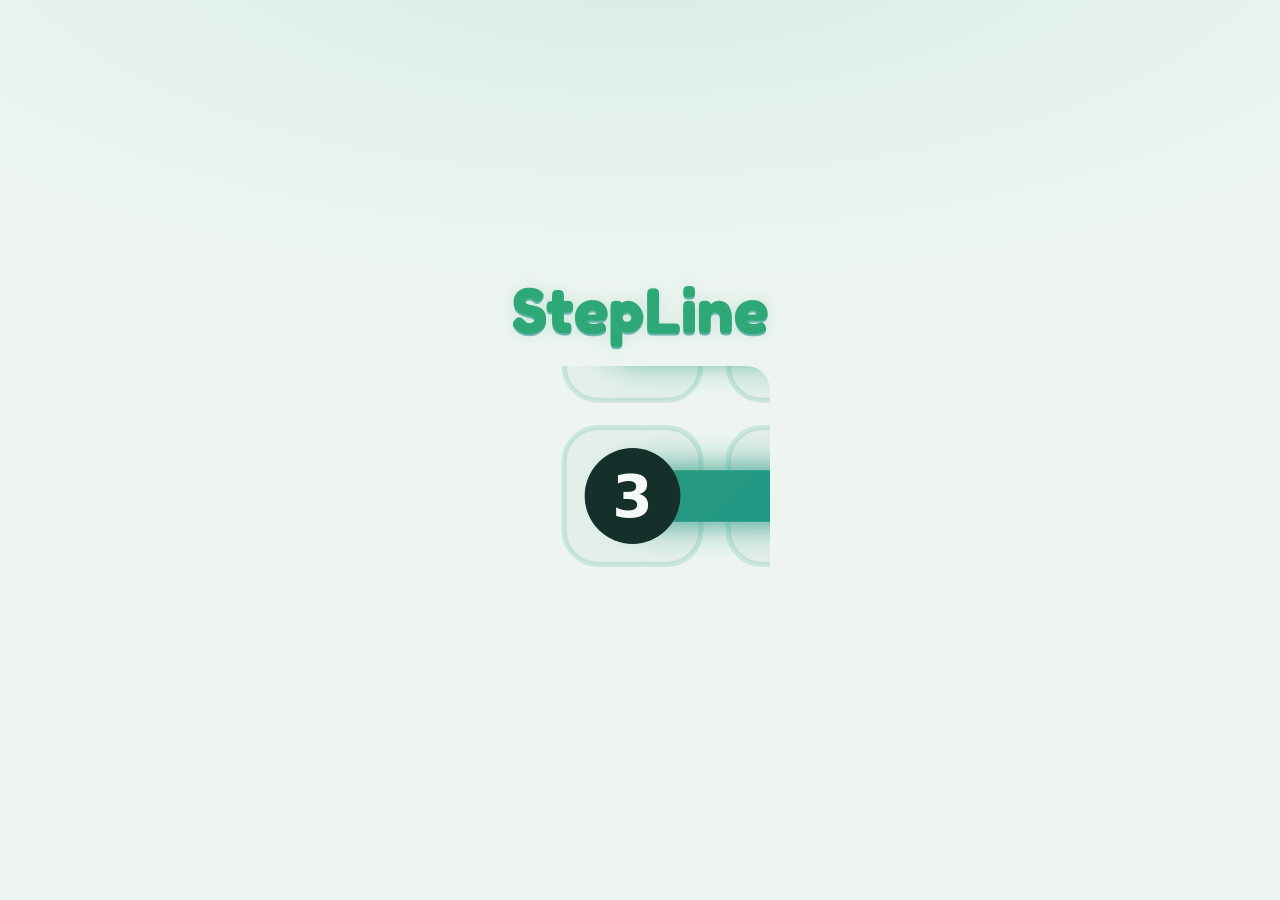
==== index.html @ c60d3bb4 "Deploy 2026-11-06T18:49:26.523Z" ====
<!doctype html>
<html lang="uz">
  <head>
    <meta http-equiv="Content-Security-Policy" content="default-src &#39;self&#39;; script-src &#39;self&#39;; style-src &#39;self&#39; &#39;unsafe-inline&#39;; img-src &#39;self&#39; data: blob:; font-src &#39;self&#39; data:; media-src &#39;self&#39; blob:; connect-src &#39;self&#39; https://stepline1.github.io https://fpgnvuamawxkuqiioeyn.supabase.co wss://fpgnvuamawxkuqiioeyn.supabase.co; worker-src &#39;self&#39; blob:; manifest-src &#39;self&#39;; object-src &#39;none&#39;; base-uri &#39;self&#39;; form-action &#39;self&#39;">
    <meta name="referrer" content="no-referrer">

    <meta charset="UTF-8" />
    <meta name="viewport" content="width=device-width, initial-scale=1, viewport-fit=cover" />
    <meta name="theme-color" content="#0e1b22" />
    <meta name="description" content="StepLine — raqamlarni tartib bilan bitta yo'l bilan bog'lang. Kunlik jumboq." />
    <link rel="icon" href="icon.svg" type="image/svg+xml" />
    <link rel="apple-touch-icon" href="apple-touch-icon.png" />
    <!-- iPhone/iPad: "Bosh ekranga qo'shish"dan ochilganda brauzer panelisiz, to'liq ekran. -->
    <meta name="apple-mobile-web-app-capable" content="yes" />
    <meta name="mobile-web-app-capable" content="yes" />
    <meta name="apple-mobile-web-app-status-bar-style" content="black-translucent" />
    <meta name="apple-mobile-web-app-title" content="StepLine" />
    <title>StepLine</title>
    <script type="module" crossorigin src="./assets/index-Bz2gmNdZ.js"></script>
    <link rel="stylesheet" crossorigin href="./assets/index-DAAdATOW.css">
  <link rel="manifest" href="./manifest.webmanifest"></head>
  <body>
    <div id="app"></div>
  </body>
</html>
---- assets/index-DAAdATOW.css ----
@font-face{font-family:Fredoka;font-style:normal;font-display:swap;font-weight:700;src:url(./fredoka-latin-700-normal-BOIZVyIN.woff2)format("woff2"),url(./fredoka-latin-700-normal-C8FeHd3X.woff)format("woff")}:root{--bg:#0e1b22;--bg-glow:#123a35;--surface:#13262e;--surface-2:#1a333c;--cell:#172f38;--cell-covered:#1e4744;--line:#bef0dc17;--text:#e2eee9;--muted:#8ea8a2;--path-a:#5ccf9c;--path-b:#3fb0aa;--accent-3:#e9c46a;--clue-bg:#e2eee9;--clue-text:#0e1b22;--on-accent:#0b1d19;--glow:#5ccf9c38;--danger:#ef8f8f;--radius:22px;--shadow:0 10px 30px #0000004d;--lightningcss-light: ;--lightningcss-dark:initial;color-scheme:dark}@media (prefers-color-scheme:light){:root:not([data-theme=dark]){--bg:#eef5f1;--bg-glow:#d5ece2;--surface:#fbfdfc;--surface-2:#e5f0eb;--cell:#e4efea;--cell-covered:#c8e6d8;--line:#0e322817;--text:#15302a;--muted:#5a746d;--path-a:#2ea877;--path-b:#1f8f8a;--accent-3:#c99a1e;--clue-bg:#15302a;--clue-text:#f4faf7;--on-accent:#f4faf7;--glow:#2ea8772e;--shadow:0 10px 30px #1446371a;--lightningcss-light:initial;--lightningcss-dark: ;color-scheme:light}}:root[data-theme=light]{--bg:#eef5f1;--bg-glow:#d5ece2;--surface:#fbfdfc;--surface-2:#e5f0eb;--cell:#e4efea;--cell-covered:#c8e6d8;--line:#0e322817;--text:#15302a;--muted:#5a746d;--path-a:#2ea877;--path-b:#1f8f8a;--accent-3:#c99a1e;--clue-bg:#15302a;--clue-text:#f4faf7;--on-accent:#f4faf7;--glow:#2ea8772e;--shadow:0 10px 30px #1446371a;--lightningcss-light:initial;--lightningcss-dark: ;color-scheme:light}*{box-sizing:border-box}html,body{min-height:100%;margin:0}body{background:radial-gradient(120% 70% at 50% -10%, var(--bg-glow), var(--bg) 60%) fixed, var(--bg);color:var(--text);-webkit-font-smoothing:antialiased;-webkit-tap-highlight-color:transparent;font-family:Inter,system-ui,-apple-system,Segoe UI,Roboto,sans-serif}button{font:inherit;color:inherit}h1,h2{letter-spacing:-.02em;margin:0}.muted{color:var(--muted)}.mono{font-variant-numeric:tabular-nums}.icon{width:1.15em;height:1.15em;display:inline-flex}.icon svg{width:100%;height:100%}.screen{max-width:460px;padding:max(20px, env(safe-area-inset-top)) 16px max(24px, env(safe-area-inset-bottom));flex-direction:column;gap:16px;min-height:100dvh;margin:0 auto;display:flex}.stack{flex-direction:column;gap:16px;display:flex}.btn{cursor:pointer;border:0;border-radius:16px;justify-content:center;align-items:center;gap:8px;min-height:52px;padding:0 22px;font-size:1rem;font-weight:700;transition:transform .12s,filter .2s,background .2s;display:inline-flex}.btn:active{transform:scale(.97)}.btn-primary{background:linear-gradient(135deg, var(--path-a), var(--path-b));color:var(--on-accent);box-shadow:0 8px 24px color-mix(in srgb, var(--path-b) 35%, transparent)}.btn-primary:hover{filter:brightness(1.06)}.btn-ghost{background:var(--surface-2)}.btn-ghost:hover{filter:brightness(1.15)}.icon-btn{background:var(--surface-2);cursor:pointer;border:0;border-radius:14px;place-items:center;width:44px;height:44px;font-size:1.1rem;display:grid}.btn:focus-visible,.icon-btn:focus-visible,summary:focus-visible{outline:3px solid var(--path-a);outline-offset:2px}.chip{background:var(--surface-2);color:var(--muted);border-radius:999px;margin:0;padding:6px 12px;font-size:.85rem;font-weight:600;display:inline-block}.card{background:var(--surface);border:1px solid var(--line);border-radius:var(--radius);box-shadow:var(--shadow);flex-direction:column;gap:12px;padding:20px;display:flex}.card h2{font-size:1.2rem}.card p{margin:0;line-height:1.45}.brand{text-align:center;padding:18px 0 6px}.brand .icon{width:64px;height:64px}.brand h1{margin-top:6px;font-size:2.6rem;font-weight:900}.brand p{margin:6px 0 0}.card-head{flex-wrap:wrap;justify-content:space-between;align-items:center;gap:8px;display:flex}.card-daily{background:linear-gradient(var(--surface), var(--surface)) padding-box, linear-gradient(135deg, var(--path-a), var(--path-b)) border-box;border:2px solid #0000}.daily-done{justify-content:space-between;align-items:baseline;gap:8px;display:flex}.big-time{font-variant-numeric:tabular-nums;font-size:1.6rem}.stats{grid-template-columns:1fr 1fr;gap:12px;display:grid}.stats>div{background:var(--surface);border:1px solid var(--line);border-radius:18px;flex-direction:column;gap:2px;padding:14px 16px;display:flex}.stats strong{font-variant-numeric:tabular-nums;font-size:1.35rem}.stats span{color:var(--muted);font-size:.85rem}.howto summary{cursor:pointer;font-weight:700;list-style:none}.howto summary:after{content:"+";float:right;color:var(--muted)}.howto[open] summary:after{content:"–"}.howto ol{color:var(--muted);gap:8px;margin:0;padding-left:20px;line-height:1.45;display:grid}.footnote{text-align:center;margin:4px 0 0;font-size:.85rem}.game{gap:14px}.game-bar{grid-template-columns:44px 1fr auto;align-items:center;gap:12px;display:grid}.game-bar .title{font-size:1.1rem;font-weight:800}.timer{font-variant-numeric:tabular-nums;background:var(--surface-2);border-radius:12px;padding:8px 14px;font-size:1.15rem;font-weight:800}.dots{grid-template-columns:repeat(10,1fr);gap:6px;display:grid}.dots[hidden]{display:none}.dots i{background:var(--surface-2);border-radius:99px;height:6px;transition:background .3s}.dots i.current{background:color-mix(in srgb, var(--path-a) 45%, var(--surface-2))}.dots i.done{background:linear-gradient(90deg, var(--path-a), var(--path-b))}.board-wrap{aspect-ratio:1;place-items:center;width:100%;max-width:min(100%,62dvh);margin:0 auto;display:grid;position:relative}@media (orientation:portrait) and (width<=699px){.game>.board-wrap{margin-top:auto}.game>.toast{margin-bottom:auto}.game>.controls{margin-top:0}}.board-wrap.is-paused .board{filter:blur(14px);opacity:.4}.pause-overlay{z-index:2;cursor:pointer;background:0 0;border:0;justify-content:center;align-items:center;gap:10px;font-size:1.3rem;font-weight:800;display:flex;position:absolute;inset:0}.pause-overlay[hidden]{display:none}.loading{color:var(--muted);flex-direction:column;align-items:center;gap:14px;display:flex}.spinner{border:4px solid var(--surface-2);border-top-color:var(--path-a);border-radius:50%;width:34px;height:34px;animation:.8s linear infinite spin}@keyframes spin{to{transform:rotate(360deg)}}.controls{grid-template-columns:1fr 1fr;gap:12px;margin-top:auto;display:grid}.controls:has(>:only-child){grid-template-columns:1fr}.controls .btn{white-space:nowrap;padding:0 12px}.toast{text-align:center;opacity:0;min-height:1.6em;font-weight:700;transition:opacity .2s,transform .2s;transform:translateY(6px)}.toast.show{opacity:1;transform:none}.toast.cheer{background:linear-gradient(90deg, var(--path-a), var(--path-b));color:#0000;-webkit-background-clip:text;background-clip:text;font-size:1.3rem}.board{touch-action:none;-webkit-user-select:none;user-select:none;cursor:pointer;width:100%;height:100%;animation:.35s cubic-bezier(.2,.9,.3,1.2) board-in}@keyframes board-in{0%{opacity:0;transform:scale(.94)}}.grad-a{stop-color:var(--path-a)}.grad-b{stop-color:var(--path-b)}.cell{fill:var(--cell);transform-box:fill-box;transform-origin:50%;transition:fill .18s}.cell.covered{fill:var(--cell-covered)}.cell.pop{animation:.45s ease-out both cell-pop}@keyframes cell-pop{40%{fill:color-mix(in srgb, var(--path-a) 40%, var(--cell-covered));transform:scale(1.1)}}.seg{stroke-width:38px;stroke-linecap:round;fill:none}.seg-new{stroke-dasharray:1;animation:90ms ease-out forwards seg-draw}@keyframes seg-draw{0%{stroke-dashoffset:1px}to{stroke-dashoffset:0}}.head{fill:var(--text);transform-box:fill-box;transform-origin:50%;transition:cx 80ms ease-out,cy 80ms ease-out;animation:1.4s ease-in-out infinite head-pulse}.solved .head{display:none}@keyframes head-pulse{50%{opacity:.75;transform:scale(1.25)}}.clue circle{fill:var(--clue-bg);transition:fill .2s}.clue text{fill:var(--clue-text);pointer-events:none;font-family:inherit;font-size:34px;font-weight:800}.clue.done circle{fill:var(--surface);stroke:var(--clue-bg);stroke-width:4px}.clue.done text{fill:var(--text)}.clue.next circle{stroke:var(--path-a);stroke-width:6px}.result{text-align:center;align-items:center}.result h1{font-size:2rem}.result-total{flex-direction:column;gap:4px;display:flex}.result-time{font-variant-numeric:tabular-nums;background:linear-gradient(90deg, var(--path-a), var(--path-b));color:#0000;-webkit-background-clip:text;background-clip:text;font-size:3.2rem;font-weight:900}.badges{flex-wrap:wrap;justify-content:center;gap:8px;display:flex}.badge{border-radius:999px;padding:8px 14px;font-size:.9rem;font-weight:700}.badge-best{background:color-mix(in srgb, var(--accent-3) 22%, transparent);color:var(--accent-3)}.badge-clean{background:color-mix(in srgb, var(--path-a) 18%, transparent);color:var(--path-a)}.result .card{text-align:left;width:100%}.times{gap:8px;margin:0;padding:0;list-style:none;display:grid}.times li{grid-template-columns:64px 1fr auto;align-items:center;gap:10px;font-size:.92rem;display:grid}.times .bar{background:var(--surface-2);border-radius:99px;height:8px;overflow:hidden}.times .bar i{border-radius:inherit;background:linear-gradient(90deg, var(--path-a), var(--path-b));height:100%;display:block}.result .controls{width:100%;margin-top:4px}.sub-bar{grid-template-columns:44px 1fr 44px;align-items:center;gap:12px;display:grid}.sub-bar h1{text-align:center;font-size:1.25rem}.game-label{text-align:center;color:var(--muted);margin:-6px 0 0;font-size:.9rem;font-weight:600}.field{color:var(--muted);gap:6px;font-size:.9rem;font-weight:600;display:grid}.input{border:2px solid var(--line);background:var(--surface-2);width:100%;min-height:52px;color:var(--text);font:inherit;border-radius:14px;outline:none;padding:0 16px;font-size:1rem;transition:border-color .15s}.input:focus{border-color:var(--path-a)}.input::placeholder{color:var(--muted);opacity:.7}.input-code{font-variant-numeric:tabular-nums;letter-spacing:.2em;text-align:center;font-weight:800}.join-row{grid-template-columns:1fr auto;gap:10px;display:grid}.msg{word-break:break-all;min-height:1.3em;margin:0;font-size:.9rem;font-weight:600}.msg.error{color:var(--danger)}.msg.ok{color:var(--path-a)}.room-list{gap:8px;display:grid}.room-item{background:var(--surface-2);cursor:pointer;border:0;border-radius:14px;justify-content:space-between;align-items:center;min-height:48px;padding:0 14px;display:flex}.room-code{grid-template-columns:repeat(6,1fr);gap:6px;display:grid}.room-code span{aspect-ratio:.8;background:var(--surface-2);font-variant-numeric:tabular-nums;border-radius:12px;place-items:center;font-size:1.8rem;font-weight:900;display:grid}.my-code{text-align:center;align-items:center}.qr-wrap{border-radius:16px;width:min(220px,70%);padding:0;line-height:0;overflow:hidden}.qr{width:100%;height:auto}.result-code{background:var(--surface-2);word-break:break-all;-webkit-user-select:all;user-select:all;border-radius:12px;padding:10px 14px;font-family:ui-monospace,Cascadia Mono,Menlo,monospace;font-size:1.05rem;font-weight:700}.my-code .controls{width:100%}.standings{gap:8px;margin:0;padding:0;list-style:none;display:grid}.standings li{background:var(--surface-2);border-radius:14px;grid-template-columns:36px 1fr auto auto;align-items:center;gap:10px;padding:10px 12px;display:grid}.standings li.is-self{outline:2px solid color-mix(in srgb, var(--path-a) 60%, transparent)}.standings .place{background:var(--surface);border-radius:50%;place-items:center;width:32px;height:32px;font-weight:900;display:grid}.standings .place-1 .place{background:var(--accent-3);color:#1b1400}.standings .place-2 .place{color:#14162b;background:#cfd3e6}.standings .place-3 .place{color:#2a1406;background:#e3a072}.standings .who{text-overflow:ellipsis;white-space:nowrap;min-width:0;overflow:hidden}.standings .time{flex-direction:column;align-items:flex-end;line-height:1.2;display:flex}.clean-dot{color:var(--path-a)}.remove{width:32px;height:32px;color:var(--muted);cursor:pointer;background:0 0;border:0;border-radius:10px;font-size:1.3rem}.remove:hover{background:var(--surface);color:var(--danger)}.empty{margin:0}.player-list{gap:8px;display:grid}.player-row{grid-template-columns:28px 1fr auto;align-items:center;gap:8px;display:grid}.player-num{color:var(--muted);text-align:center;font-weight:800}.handover{text-align:center;align-items:center}.handover .card{text-align:left;width:100%}.turn-name{margin-top:24px;font-size:2.4rem;font-weight:900}.btn-big{width:100%;min-height:64px;font-size:1.15rem}.winner{color:var(--accent-3);margin:0;font-size:1.4rem;font-weight:800}.card-ranked{background:linear-gradient(var(--surface), var(--surface)) padding-box, linear-gradient(135deg, var(--accent-3), var(--path-b)) border-box;border:2px solid #0000}.btn:disabled{opacity:.55;cursor:progress}.tabs{background:var(--surface);border:1px solid var(--line);border-radius:16px;grid-auto-columns:1fr;grid-auto-flow:column;gap:6px;padding:6px;display:grid}.tab{min-height:42px;color:var(--muted);cursor:pointer;background:0 0;border:0;border-radius:12px;font-weight:700}.tab[aria-selected=true]{background:var(--surface-2);color:var(--text)}.stats-3{grid-template-columns:repeat(3,1fr)}.stats-3 strong{font-size:1.15rem}.profile-body{flex-direction:column;gap:16px;display:flex}.profile-card{text-align:center;align-items:center}.avatar{width:72px;height:72px;color:var(--on-accent);background:linear-gradient(135deg, var(--path-a), var(--path-b));border-radius:50%;place-items:center;font-size:2rem;font-weight:900;display:grid}.top-frame{background:linear-gradient(var(--surface), var(--surface)) padding-box, conic-gradient(from 0deg, var(--accent-3), var(--path-a), var(--path-b), var(--accent-3)) border-box;border:3px solid #0000}.top-frame .avatar{box-shadow:0 0 0 4px var(--surface), 0 0 0 7px var(--accent-3)}.badge-grid{grid-template-columns:repeat(2,1fr);gap:10px;display:grid}.badge-tile{background:var(--surface-2);opacity:.45;filter:grayscale();border-radius:16px;flex-direction:column;gap:4px;padding:14px;display:flex;position:relative}.badge-tile.earned{opacity:1;filter:none;outline:2px solid color-mix(in srgb, var(--accent-3) 55%, transparent)}.badge-icon{font-size:1.6rem}.badge-count{color:var(--accent-3);font-weight:800;position:absolute;top:10px;right:12px}.scanner{z-index:60;background:color-mix(in srgb, var(--bg) 94%, transparent);flex-direction:column;justify-content:center;align-items:center;gap:18px;padding:16px;display:flex;position:fixed;inset:0}.scanner-title{margin:0;font-weight:700}.scanner-frame{aspect-ratio:1;background:#000;border-radius:24px;width:min(100%,380px);position:relative;overflow:hidden}.scanner-frame video{object-fit:cover;width:100%;height:100%}.scanner-box{border:3px solid var(--path-a);border-radius:18px;position:absolute;inset:18%;box-shadow:0 0 0 999px #00000059}.confetti{pointer-events:none;z-index:50;width:0;height:0;position:fixed}.confetti i{border-radius:3px;width:9px;height:14px;animation:.95s cubic-bezier(.15,.7,.4,1) forwards confetti;position:absolute}@keyframes confetti{0%{opacity:1;transform:translate(0)rotate(0)}to{transform:translate(var(--dx), calc(var(--dy) + 60px)) rotate(var(--rot));opacity:0}}@media (prefers-reduced-motion:reduce){*,:before,:after{transition-duration:.01ms!important;animation-duration:.01ms!important;animation-iteration-count:1!important}}.race-players{gap:8px;margin:0;padding:0;list-style:none;display:grid}.race-players li{background:var(--surface-2);border-radius:14px;align-items:center;gap:10px;padding:10px 14px;animation:.3s ease-out pop-in;display:flex}.race-players .dot{background:var(--path-a);width:10px;height:10px;box-shadow:0 0 0 4px color-mix(in srgb, var(--path-a) 25%, transparent);border-radius:50%}.race-players li.is-offline{opacity:.55}.race-players li.is-offline .dot{background:var(--muted);box-shadow:none}.race-countdown{z-index:20;text-align:center;background:color-mix(in srgb, var(--bg) 88%, transparent);-webkit-backdrop-filter:blur(6px);backdrop-filter:blur(6px);place-content:center;gap:8px;display:grid;position:fixed;inset:0}.race-countdown[hidden]{display:none}.race-countdown strong{background:linear-gradient(135deg, var(--path-a), var(--path-b));color:#0000;-webkit-background-clip:text;background-clip:text;font-size:7rem;font-weight:900;line-height:1}.race-strip{flex-wrap:wrap;justify-content:center;gap:6px;margin:0;padding:0;list-style:none;display:flex}.race-strip li{background:var(--surface);border:1px solid var(--line);border-radius:999px;align-items:center;gap:6px;padding:4px 10px;font-size:.85rem;display:flex}.race-strip li.is-finished{border-color:var(--path-a)}.race-strip li.is-left{opacity:.5;text-decoration:line-through}@keyframes pop-in{0%{opacity:0;transform:scale(.95)}}.card-levels{background:linear-gradient(var(--surface), var(--surface)) padding-box, linear-gradient(135deg, var(--path-b), var(--path-a)) border-box;border:2px solid #0000}.level-grid{grid-template-columns:repeat(auto-fill,minmax(64px,1fr));gap:10px;display:grid}.level-cell{aspect-ratio:1;background:var(--cell);color:var(--text);font:inherit;cursor:pointer;border:0;border-radius:16px;place-content:center;gap:2px;transition:transform .12s;display:grid}.level-cell strong{font-size:1.2rem}.level-cell small{color:var(--muted);font-size:.75rem}.stars{gap:1px;font-size:.7rem;line-height:1;display:inline-flex}.stars i{color:var(--muted);opacity:.45;font-style:normal}.stars i.on{color:var(--accent-3);opacity:1}.stars-big{justify-content:center;gap:8px;font-size:2.6rem}.stars-big i.on{animation:.45s both pop-in}.stars-big i:nth-child(2){animation-delay:.12s}.stars-big i:nth-child(3){animation-delay:.24s}.level-cell.open{background:linear-gradient(135deg, var(--path-a), var(--path-b));color:var(--clue-text);box-shadow:0 0 0 4px var(--glow);animation:.4s pop-in}.level-cell.locked{opacity:.45;cursor:default}.level-cell:not(:disabled):active{transform:scale(.94)}.level-offline{grid-column:1/-1}.home{justify-content:center;gap:22px;position:relative;overflow:hidden}.hero{justify-items:center;gap:4px;padding-top:8px;display:grid}.hero-title{letter-spacing:0;color:var(--path-a);text-shadow:0 0 18px var(--glow), 0 2px 0 color-mix(in srgb, var(--path-b) 60%, transparent);font-family:Fredoka,Inter,system-ui,sans-serif;font-size:clamp(2.8rem,13vw,3.6rem);font-weight:700}.hero-art{aspect-ratio:1;width:min(56vw,210px,27dvh)}.hero-art svg{width:100%;height:100%;overflow:visible}.live-logo{--draw:3.6s;--cycle:6s}.live-logo .ll-cell{fill:var(--cell);stroke:color-mix(in srgb, var(--path-a) 18%, transparent);stroke-width:1.5px}.live-logo .ll-path{fill:none;stroke:url(#ll-grad);stroke-width:15px;stroke-linecap:round;stroke-linejoin:round;stroke-dasharray:1;stroke-dashoffset:1px;animation:ll-draw var(--cycle) ease-in-out infinite}.live-logo .ll-clue circle{fill:var(--clue-bg)}.live-logo .ll-clue text{fill:var(--clue-text);font:800 17px Inter,system-ui,sans-serif}.live-logo .ll-clue{transform-box:fill-box;transform-origin:50%;animation:ll-clue var(--cycle) ease-out infinite}@keyframes ll-draw{0%{stroke-dashoffset:1px;opacity:1}60%,85%{stroke-dashoffset:0;opacity:1}to{stroke-dashoffset:0;opacity:0}}@keyframes ll-clue{0%{filter:none;transform:scale(1)}4%{filter:drop-shadow(0 0 8px var(--path-a));transform:scale(1.25)}12%,to{filter:none;transform:scale(1)}}.sparkles{pointer-events:none;position:absolute;inset:0}.sparkles i{background:var(--path-a);opacity:.25;border-radius:50%;width:4px;height:4px;animation:3.2s ease-in-out infinite twinkle;position:absolute}@keyframes twinkle{50%{opacity:.6;transform:scale(1.4)}}.menu{justify-items:center;gap:12px;display:grid;position:relative}.pill{border:1.5px solid color-mix(in srgb, var(--path-a) 45%, transparent);background:color-mix(in srgb, var(--surface-2) 85%, var(--path-a));width:min(100%,300px);min-height:50px;color:var(--text);cursor:pointer;border-radius:999px;justify-content:center;align-items:center;gap:8px;padding:0 22px;font-size:1rem;font-weight:700;transition:transform .12s,filter .2s;display:inline-flex}.pill:active{transform:scale(.97)}.pill:hover{filter:brightness(1.08)}.pill:focus-visible{outline:3px solid var(--path-a);outline-offset:3px}.pill-primary{background:linear-gradient(180deg, var(--path-a), color-mix(in srgb, var(--path-a) 70%, var(--path-b)));min-height:60px;color:var(--on-accent);box-shadow:0 8px 22px var(--glow);border:0;font-size:1.2rem}.pill-small{width:100%;min-height:46px}.panel{background:color-mix(in srgb, var(--surface) 92%, transparent);border:1.5px solid color-mix(in srgb, var(--path-a) 35%, transparent);box-shadow:inset 0 0 0 4px color-mix(in srgb, var(--path-a) 6%, transparent), var(--shadow);text-align:center;border-radius:24px;gap:10px;padding:18px;display:grid;position:relative}.panel h2{font-family:Fredoka,Inter,system-ui,sans-serif;font-size:1.45rem;font-weight:700}.panel p{margin:0;line-height:1.45}.panel-actions{grid-template-columns:1fr 1fr;gap:10px;display:grid}@media (prefers-reduced-motion:reduce){.live-logo .ll-path{stroke-dashoffset:0;animation:none}.live-logo .ll-clue,.sparkles i{animation:none!important}}@media (width>=700px) and (height>=600px){html{font-size:18px}.screen{max-width:640px;padding-left:max(24px, env(safe-area-inset-left));padding-right:max(24px, env(safe-area-inset-right))}.board-wrap{max-width:min(100%,66dvh)}.game{justify-content:center}.game .controls{margin-top:8px}.hero-art{width:min(300px,28dvh)}.hero-title{font-size:4.4rem}.pill{width:min(100%,400px)}}@media (width>=1000px) and (height>=700px){html{font-size:19px}.screen{max-width:720px}}@media (orientation:landscape) and (aspect-ratio>=5/4){.screen{max-width:1100px;padding-left:max(24px, env(safe-area-inset-left));padding-right:max(24px, env(safe-area-inset-right))}.home{grid-template-columns:1fr 1fr;align-content:center;align-items:center;column-gap:40px;display:grid}.home .hero{grid-row:1/span 2}.home .hero-art{width:min(48dvh,340px)}.game{grid-template-columns:auto minmax(240px,1fr);grid-auto-rows:min-content;align-content:center;column-gap:32px;display:grid}.game>.board-wrap{grid-area:1/1/span 8;width:min(88dvh,58vw);max-width:none}.game>:not(.board-wrap){grid-column:2}.game>.controls{grid-row:8;align-self:end}}@media (orientation:landscape) and (height<=600px){.screen{padding-top:max(12px, env(safe-area-inset-top));padding-bottom:max(12px, env(safe-area-inset-bottom));gap:12px}.home{column-gap:32px}.home .hero-art{width:min(48dvh,200px)}.hero-title{font-size:2.6rem}.menu{gap:8px}.pill{min-height:42px}.pill-primary{min-height:50px;font-size:1.1rem}.panel{gap:8px;padding:12px 14px}.panel .footnote{display:none}.game{column-gap:28px}}@media (orientation:portrait) and (height<=760px){.home{gap:12px}.hero-title{font-size:2.5rem}.menu{gap:8px}.pill{min-height:44px}.pill-primary{min-height:52px}.panel{gap:8px;padding:14px}.panel .footnote{display:none}}.celebration{z-index:60;position:fixed;inset:0;overflow:hidden}.balloon{opacity:.92;border-radius:50% 50% 48% 48%;width:54px;height:66px;animation:linear forwards balloon-up;position:absolute;bottom:-120px;box-shadow:inset -8px -10px #0000001f}.balloon:after{content:"";background:color-mix(in srgb, var(--text) 45%, transparent);width:1.5px;height:46px;position:absolute;top:100%;left:50%}@keyframes balloon-up{to{transform:translate(var(--sway), calc(-100dvh - 220px))}}.level-cell{border:1.5px solid color-mix(in srgb, var(--ca,var(--path-a)) 22%, transparent);position:relative}.level-cell.done{background:color-mix(in srgb, var(--ca) 30%, var(--cell))}.level-cell.open{background:linear-gradient(135deg, var(--ca), var(--cb));box-shadow:0 0 0 4px color-mix(in srgb, var(--ca) 25%, transparent);border-color:#0000}.level-cell.locked{background:color-mix(in srgb, var(--cb) 10%, var(--cell))}.level-cell.golden:before{content:"";border-radius:inherit;pointer-events:none;opacity:var(--gold);background:linear-gradient(115deg,#0000 30%,#ffe28c59 50%,#0000 70%) 0 0/250% 100%;animation:3.5s ease-in-out infinite gold-shine;position:absolute;inset:0}@keyframes gold-shine{0%{background-position:120% 0}to{background-position:-120% 0}}.cell-medal{filter:drop-shadow(0 2px 3px #00000059);font-size:.95rem;position:absolute;top:-6px;right:-6px}.level-cell.locked .cell-medal{opacity:.55}.medal-card{background:color-mix(in srgb, var(--accent-3) 12%, var(--surface));border:1.5px solid color-mix(in srgb, var(--accent-3) 45%, transparent);text-align:left;border-radius:20px;align-items:center;gap:14px;padding:14px 16px;animation:.5s both pop-in;display:flex}.medal-card p{margin:2px 0 0}.medal-icon{font-size:2.6rem;line-height:1}.final-note{text-align:center;color:var(--accent-3);margin:0;font-weight:700}@media (prefers-reduced-motion:reduce){.level-cell.golden:before{animation:none}}.medal-row{grid-template-columns:repeat(5,1fr);gap:8px;display:grid}.medal-slot{background:var(--surface-2);opacity:.35;filter:grayscale();border-radius:14px;justify-items:center;gap:2px;padding:8px 0;display:grid}.medal-slot span{font-size:1.6rem;line-height:1}.medal-slot small{color:var(--muted);font-weight:700}.medal-slot.earned{opacity:1;filter:none;background:color-mix(in srgb, var(--accent-3) 12%, var(--surface-2))}.btn-small{border-radius:12px;min-height:40px;padding:0 14px;font-size:.9rem}.friend-list{gap:8px;margin:6px 0 0;padding:0;list-style:none;display:grid}.friend-row{background:var(--surface-2);border-radius:14px;justify-content:space-between;align-items:center;gap:10px;min-height:52px;padding:6px 6px 6px 14px;display:flex}.friend-row strong{text-overflow:ellipsis;white-space:nowrap;overflow:hidden}.friend-actions{flex-shrink:0;gap:6px;display:flex}.invite-banner{left:50%;bottom:calc(16px + env(safe-area-inset-bottom));z-index:50;gap:8px;width:min(440px,100% - 32px);animation:.25s ease-out invite-in;display:grid;position:fixed;transform:translate(-50%)}@keyframes invite-in{0%{opacity:0;transform:translate(-50%,20px)}}.update-overlay{z-index:70;background:#050c0f99;place-items:center;padding:16px;display:grid;position:fixed;inset:0}.update-dialog{background:var(--surface);border:1.5px solid color-mix(in srgb, var(--path-a) 35%, transparent);width:min(100%,380px);box-shadow:var(--shadow);text-align:center;border-radius:24px;gap:12px;padding:22px;animation:.35s both pop-in;display:grid}.update-dialog h2{font-size:1.25rem}.update-dialog p{margin:0}.update-icon{font-size:2.4rem;line-height:1}.update-notes{text-align:left;margin:0;padding-left:1.2em;line-height:1.5}.update-banner{left:50%;bottom:max(16px, env(safe-area-inset-bottom));z-index:65;background:var(--surface-2);border:1.5px solid color-mix(in srgb, var(--path-a) 35%, transparent);width:min(100% - 32px,420px);box-shadow:var(--shadow);border-radius:18px;justify-content:space-between;align-items:center;gap:12px;padding:10px 10px 10px 16px;font-weight:600;display:flex;position:fixed;transform:translate(-50%)}.update-banner .btn{min-height:42px;padding:0 16px}.home{justify-content:space-between}.home-top{grid-template-columns:1fr auto 1fr;align-items:center;gap:8px;display:grid;position:relative}.home-top>.round-btn{justify-self:start}.home-top .hero-title{font-size:clamp(2rem,9vw,2.6rem);line-height:1}.home-top-right{justify-self:end;gap:8px;display:flex}.round-btn{border:1.5px solid color-mix(in srgb, var(--path-a) 40%, transparent);background:color-mix(in srgb, var(--surface-2) 85%, var(--path-a));width:46px;height:46px;color:var(--text);cursor:pointer;border-radius:50%;place-items:center;padding:0;transition:transform .12s,filter .2s;display:grid}.round-btn .icon{width:22px;height:22px}.round-btn:hover{filter:brightness(1.1)}.round-btn:active{transform:scale(.94)}.round-btn:focus-visible{outline:3px solid var(--path-a);outline-offset:2px}.home .hero{flex:1;align-content:center}.home .hero-art{width:min(70vw,280px,40dvh)}.pill-play{width:min(100%,340px);min-height:68px;font-size:1.35rem}.play-note{text-align:center;max-width:320px;margin:-4px 0 4px;font-size:.9rem}.match-card{text-align:center;align-items:center;gap:14px;padding:28px 20px}.match-status{font-size:1.1rem;font-weight:700}.match-seconds{color:var(--path-a);font-size:2rem}.match-radar{place-items:center;width:120px;height:120px;font-size:2.4rem;display:grid;position:relative}.match-radar i{border:2px solid var(--path-a);opacity:0;border-radius:50%;animation:2s ease-out infinite radar;position:absolute;inset:0}.match-radar i:nth-child(2){animation-delay:1s}@keyframes radar{0%{opacity:.8;transform:scale(.35)}to{opacity:0;transform:scale(1)}}@media (prefers-reduced-motion:reduce){.match-radar i{opacity:.4;animation:none}}@media (orientation:landscape) and (aspect-ratio>=5/4){.home .home-top{grid-column:1/-1}.home .hero{grid-row:auto}.home .hero-art{width:min(55dvh,300px)}.home .home-wallet{grid-column:1/-1}}.profile>.pill{align-self:center}.play-body{flex-direction:column;flex:1;justify-content:center;gap:22px;padding-bottom:4vh;display:flex}.play .menu{margin-top:0}.round-btn-spacer{width:46px;height:46px}.signin{justify-content:center}.signin>.card{text-align:center;border-radius:28px;gap:14px;padding:26px 20px}.signin-title{color:var(--path-a);font-family:Fredoka,Inter,system-ui,sans-serif;font-size:1.9rem;font-weight:700}.signin .input{text-align:center;border-radius:999px;min-height:58px;padding:0 24px;font-size:1.05rem}.signin .btn-primary{border-radius:999px;min-height:58px;font-size:1.1rem}.link-btn{color:var(--path-a);text-underline-offset:3px;cursor:pointer;background:0 0;border:0;padding:6px;font-weight:600;text-decoration:underline}.play-hero{justify-items:center;display:grid}.play-hero .hero-art{width:min(42vw,170px,22dvh)}.match-radar span{animation:1.6s cubic-bezier(.45,0,.3,1) infinite dice-roll;display:inline-block}@keyframes dice-roll{0%{transform:translateY(0)rotate(0)scale(1)}30%{transform:translateY(-14px)rotate(180deg)scale(1.08)}55%{transform:translateY(0)rotate(360deg)scale(.94)}70%{transform:translateY(-4px)rotate(380deg)scale(1)}85%,to{transform:translateY(0)rotate(360deg)scale(1)}}@media (prefers-reduced-motion:reduce){.match-radar span{animation:none}}.live-logo.manual .ll-path,.live-logo.manual .ll-clue{animation:none}.live-logo.manual .ll-clue.hit{animation:.45s ease-out both ll-clue-hit}@keyframes ll-clue-hit{0%{transform:scale(1)}35%{filter:drop-shadow(0 0 10px var(--path-a));transform:scale(1.4)}to{filter:drop-shadow(0 0 4px var(--path-a));transform:scale(1)}}.intro{z-index:80;background:radial-gradient(120% 70% at 50% -10%, var(--bg-glow), var(--bg) 60%), var(--bg);place-content:center;justify-items:center;gap:18px;transition:opacity .35s;display:grid;position:fixed;inset:0;overflow:hidden}.intro.leaving{opacity:0;pointer-events:none}.intro .hero-title{font-size:clamp(2.6rem,12vw,3.4rem)}.intro .hero-art{width:min(64vw,260px)}.rain-piece{border-radius:3px;width:8px;height:13px;animation:linear forwards rain-fall;position:absolute;top:-20px}@keyframes rain-fall{to{transform:translate(var(--drift), 110dvh) rotate(var(--spin))}}.intro .hero-art svg{border-radius:24px;overflow:hidden}.intro-flash{opacity:0;pointer-events:none;background:#fff;animation:.45s ease-out intro-flash;position:absolute;inset:0}@keyframes intro-flash{15%{opacity:.55}to{opacity:0}}.intro-bolts{pointer-events:none;width:100%;height:100%;position:absolute;inset:0}.intro-bolts polyline{fill:none;stroke:var(--accent-3);stroke-width:4px;stroke-linejoin:round;stroke-linecap:round;filter:drop-shadow(0 0 6px var(--accent-3)) drop-shadow(0 0 14px #fff8);opacity:0;animation:.6s step-end both bolt}@keyframes bolt{0%{opacity:1}25%{opacity:0}40%{opacity:1}70%,to{opacity:0}}.notice-toast{left:50%;bottom:max(24px, env(safe-area-inset-bottom));z-index:75;background:var(--surface-2);border:1.5px solid color-mix(in srgb, var(--danger) 45%, transparent);width:min(100% - 32px,420px);box-shadow:var(--shadow);text-align:center;border-radius:18px;padding:14px 18px;font-weight:600;animation:.3s both pop-in;position:fixed;transform:translate(-50%)}.confirm-text{font-size:1.05rem;line-height:1.45}.rating-change,.online-rating{justify-content:center;align-items:baseline;gap:8px;margin:6px 0 0;display:flex}.rating-change strong,.online-rating strong{font-size:1.25rem}.rating-change .delta{background:var(--surface-2);border-radius:999px;padding:2px 8px;font-weight:800}.rating-change.up .delta{color:#22c55e;animation:.5s ease-out rating-pop}.rating-change.down .delta{color:#f87171}@keyframes rating-pop{0%{opacity:0;transform:scale(.6)}70%{opacity:1;transform:scale(1.15)}to{transform:scale(1)}}.round-btn{position:relative}.badge-dot{width:10px;height:10px;box-shadow:0 0 0 2px var(--bg);background:#ef4444;border-radius:50%;position:absolute;top:6px;right:6px}.badge-count{color:#fff;text-align:center;background:#ef4444;border-radius:999px;min-width:20px;height:20px;padding:0 6px;font-size:.75rem;font-weight:800;line-height:20px}.profile-links{grid-template-columns:repeat(3,1fr);gap:10px;display:grid}.profile-tile{border:1.5px solid color-mix(in srgb, var(--path-a) 45%, transparent);background:color-mix(in srgb, var(--surface-2) 85%, var(--path-a));min-height:84px;color:var(--text);font:inherit;cursor:pointer;border-radius:20px;align-content:center;justify-items:center;gap:6px;padding:10px 4px;font-size:.9rem;font-weight:700;transition:transform .12s;display:grid;position:relative}.profile-tile:active{transform:scale(.96)}.profile-tile .icon,.profile-tile .icon svg{width:26px;height:26px}.profile-tile .tile-label{text-align:center;line-height:1.15}.profile-tile .badge-count{position:absolute;top:6px;right:8px}.race-result .who .add-friend{width:fit-content;min-height:30px;margin-top:6px;padding:4px 10px;font-size:.8rem;display:flex}.race-result .friend-done{color:#22c55e;margin-top:4px;font-weight:700;display:block}.race-result .who .splits{display:block}.controls .rematch-note,.controls .rematch-note+.btn{grid-column:1/-1}.rematch-note{text-align:center;color:var(--text);margin:0;font-weight:800}.btn.pulse{animation:1.2s ease-in-out infinite rematch-pulse}@keyframes rematch-pulse{0%,to{transform:scale(1)}50%{transform:scale(1.04)}}.lang-switch{grid-template-columns:repeat(var(--n), 1fr);background:var(--surface);border:1px solid var(--line);isolation:isolate;border-radius:18px;padding:5px;display:grid;position:relative}.lang-thumb{z-index:-1;width:calc((100% - 10px) / var(--n));background:linear-gradient(135deg, var(--path-a), var(--path-b));box-shadow:0 6px 18px color-mix(in srgb, var(--path-a) 35%, transparent);transform:translateX(calc(var(--i) * 100%));border-radius:14px;transition:transform .26s cubic-bezier(.3,1.3,.5,1);position:absolute;top:5px;bottom:5px;left:5px}.lang-option{min-height:58px;color:var(--muted);cursor:pointer;font:inherit;-webkit-tap-highlight-color:transparent;background:0 0;border:0;justify-items:center;gap:2px;padding:8px 4px;transition:color .2s,transform .12s;display:grid}.lang-option:active{transform:scale(.95)}.lang-code{letter-spacing:.06em;font-size:1.05rem;font-weight:900}.lang-name{opacity:.85;font-size:.72rem;font-weight:600}.lang-option[aria-checked=true]{color:var(--on-accent)}.lang-option:focus-visible{outline:2px solid var(--path-a);outline-offset:-2px;border-radius:14px}body.lang-fade .screen{animation:.35s ease-out lang-fade-in}@keyframes lang-fade-in{0%{opacity:0;transform:translateY(6px)}to{opacity:1;transform:none}}@media (prefers-reduced-motion:reduce){.lang-thumb{transition:none}body.lang-fade .screen{animation:none}}.controls.controls-3{grid-template-columns:1fr 1fr 1fr;gap:8px}.controls-3 .btn{padding:0 6px;font-size:.9rem}.btn-hint{color:var(--accent-3)}.cell.hinted{animation:1.2s ease-out both cell-hint}@keyframes cell-hint{0%{fill:var(--accent-3);transform:scale(.85)}30%{fill:color-mix(in srgb, var(--accent-3) 80%, var(--cell-covered));transform:scale(1.12)}to{fill:var(--cell-covered);transform:scale(1)}}.qadam-chip{background:var(--surface);border:1px solid var(--line);color:var(--text);border-radius:999px;align-items:center;gap:6px;padding:6px 14px;font-weight:800;display:inline-flex}.qadam-chip.bump{animation:.6s ease-out qadam-bump}@keyframes qadam-bump{30%{background:color-mix(in srgb, var(--accent-3) 35%, var(--surface));transform:scale(1.18)}}.home-wallet{justify-content:center;margin-top:-4px;display:flex}.profile-card .qadam-chip{margin:4px auto 0}.badge-qadam{background:color-mix(in srgb, var(--accent-3) 22%, var(--surface));color:var(--text)}.btn-hint .hint-cost{opacity:.9;font-size:.72rem;font-weight:800}.rating-change .badge-qadam{margin-left:4px}.skin-glow .seg{filter:drop-shadow(0 0 5px var(--path-a)) drop-shadow(0 0 10px color-mix(in srgb, var(--path-b) 60%, transparent))}.skin-glow .head{filter:drop-shadow(0 0 8px var(--path-a))}.confetti i.glyph{background:0 0;width:auto;height:auto;font-size:20px;line-height:1}.win-flash{pointer-events:none;z-index:3;background:radial-gradient(circle,#ffec96d9,#ffd16600 70%);border-radius:18px;animation:.65s ease-out forwards win-flash;position:absolute;inset:0}@keyframes win-flash{0%{opacity:0}15%{opacity:1}to{opacity:0}}.avatar.framed{box-shadow:0 0 0 4px var(--surface), 0 0 0 8px var(--fa)}.avatar.framed.frame-glow{box-shadow:0 0 0 4px var(--surface), 0 0 0 8px var(--fa), 0 0 22px 6px color-mix(in srgb, var(--fb) 55%, transparent)}.avatar-mini{flex:none;width:30px;height:30px;font-size:.85rem}.avatar-mini.framed{box-shadow:0 0 0 2px var(--surface-2), 0 0 0 4px var(--fa)}.avatar-mini.framed.frame-glow{box-shadow:0 0 0 2px var(--surface-2), 0 0 0 4px var(--fa), 0 0 10px 2px color-mix(in srgb, var(--fb) 55%, transparent)}.race-result .standings li{grid-template-columns:36px auto 1fr auto}.coll-wallet{justify-content:center;display:flex}.item-grid{grid-template-columns:repeat(auto-fill,minmax(140px,1fr));gap:12px;display:grid}.item-card{background:var(--surface);border:1px solid var(--line);text-align:center;border-radius:18px;justify-items:center;gap:8px;padding:14px 10px;display:grid}.item-card.is-on{border-color:var(--path-a);box-shadow:0 0 0 2px color-mix(in srgb, var(--path-a) 40%, transparent)}.item-card.is-locked .preview{opacity:.85}.item-card .btn-small{width:100%}.item-name{font-size:.95rem}.item-season{color:var(--accent-3);font-weight:700}.item-state{font-size:.85rem;font-weight:800}.item-state.on{color:var(--path-a)}.item-state.pass{color:var(--accent-3)}.preview{place-items:center;width:90px;height:90px;display:grid;position:relative}.preview svg{width:90px;height:90px}.preview .pv-cell{fill:var(--cell)}.preview-path.skin-glow polyline{filter:drop-shadow(0 0 4px #ffffff59)}.preview-effect{cursor:pointer;background:var(--surface-2);border-radius:50%;font-size:44px}.preview-frame .avatar{margin:0}.home-wallet{gap:10px}.pass-chip{cursor:pointer;font:inherit;background:linear-gradient(135deg, color-mix(in srgb, var(--accent-3) 30%, var(--surface)), var(--surface));font-weight:800}.pass-head{text-align:center;justify-items:center;gap:6px;display:grid}.pass-head p{margin:0}.pass-level strong{font-size:1.6rem}.pass-bar{background:var(--surface-2);border-radius:999px;width:100%;height:12px;overflow:hidden}.pass-bar i{border-radius:inherit;background:linear-gradient(90deg, var(--path-a), var(--accent-3));height:100%;transition:width .6s;display:block}.pass-buy{width:100%;margin-top:6px}.pass-premium-on{color:var(--accent-3);font-weight:800}.pass-ready{color:var(--path-a);font-weight:800}.pass-track-wrap{grid-template-columns:auto 1fr;align-items:stretch;gap:8px;display:grid}.pass-labels{width:52px;color:var(--muted);text-align:center;grid-template-rows:112px 28px 112px;gap:4px;padding-top:4px;font-size:.7rem;font-weight:800;display:grid}.pass-labels span{place-items:center;display:grid}.pass-labels span:last-child{color:var(--accent-3);grid-row:3}.pass-track{scroll-snap-type:x proximity;-webkit-overflow-scrolling:touch;gap:8px;padding:4px 4px 10px;display:flex;overflow-x:auto}.pass-col{scroll-snap-align:center;flex:none;grid-template-rows:112px 28px 112px;gap:4px;width:92px;display:grid}.pass-num{background:var(--surface-2);color:var(--muted);border-radius:999px;place-items:center;font-size:.85rem;font-weight:900;display:grid}.pass-col.open .pass-num{background:linear-gradient(90deg, var(--path-a), var(--path-b));color:var(--on-accent)}.pass-col.next .pass-num{outline:2px dashed var(--accent-3)}.pass-cell{border:1px solid var(--line);background:var(--surface);color:var(--text);font:inherit;cursor:default;border-radius:16px;place-items:center;padding:6px;display:grid;position:relative}.pass-cell.premium{background:linear-gradient(160deg, color-mix(in srgb, var(--accent-3) 18%, var(--surface)), var(--surface))}.pass-cell.empty{opacity:.35;border-style:dashed}.pass-cell.locked{opacity:.55}.pass-cell.claimed{opacity:.6}.pass-cell.ready{cursor:pointer;border-color:var(--accent-3);box-shadow:0 0 0 2px color-mix(in srgb, var(--accent-3) 45%, transparent), 0 0 18px color-mix(in srgb, var(--accent-3) 35%, transparent);animation:1.6s ease-in-out infinite pass-ready}@keyframes pass-ready{50%{transform:translateY(-3px)}}.pass-mark{font-size:.8rem;font-weight:900;position:absolute;top:4px;right:6px}.pass-qadam{justify-items:center;gap:2px;display:grid}.pass-qadam span{font-size:1.4rem}.pass-qadam strong{font-size:1.1rem}.pass-item{justify-items:center;gap:2px;display:grid}.pass-item .preview,.pass-item .preview svg{width:62px;height:62px}.pass-item .preview-effect{font-size:30px}.pass-item .avatar{width:46px;height:46px;font-size:1.2rem}.pass-item small{font-size:.68rem;font-weight:700;line-height:1.1}.pass-how{gap:8px;margin:0;padding:0;list-style:none;display:grid}.pass-how li{justify-content:space-between;gap:12px;display:flex}.pass-how strong{color:var(--accent-3)}@media (prefers-reduced-motion:reduce){.pass-cell.ready{animation:none}}body.has-banner .screen{padding-bottom:calc(76px + env(safe-area-inset-bottom))}.ad-free-btn{align-self:center;width:auto;font-size:.8rem}.choice-list{gap:10px;display:grid}
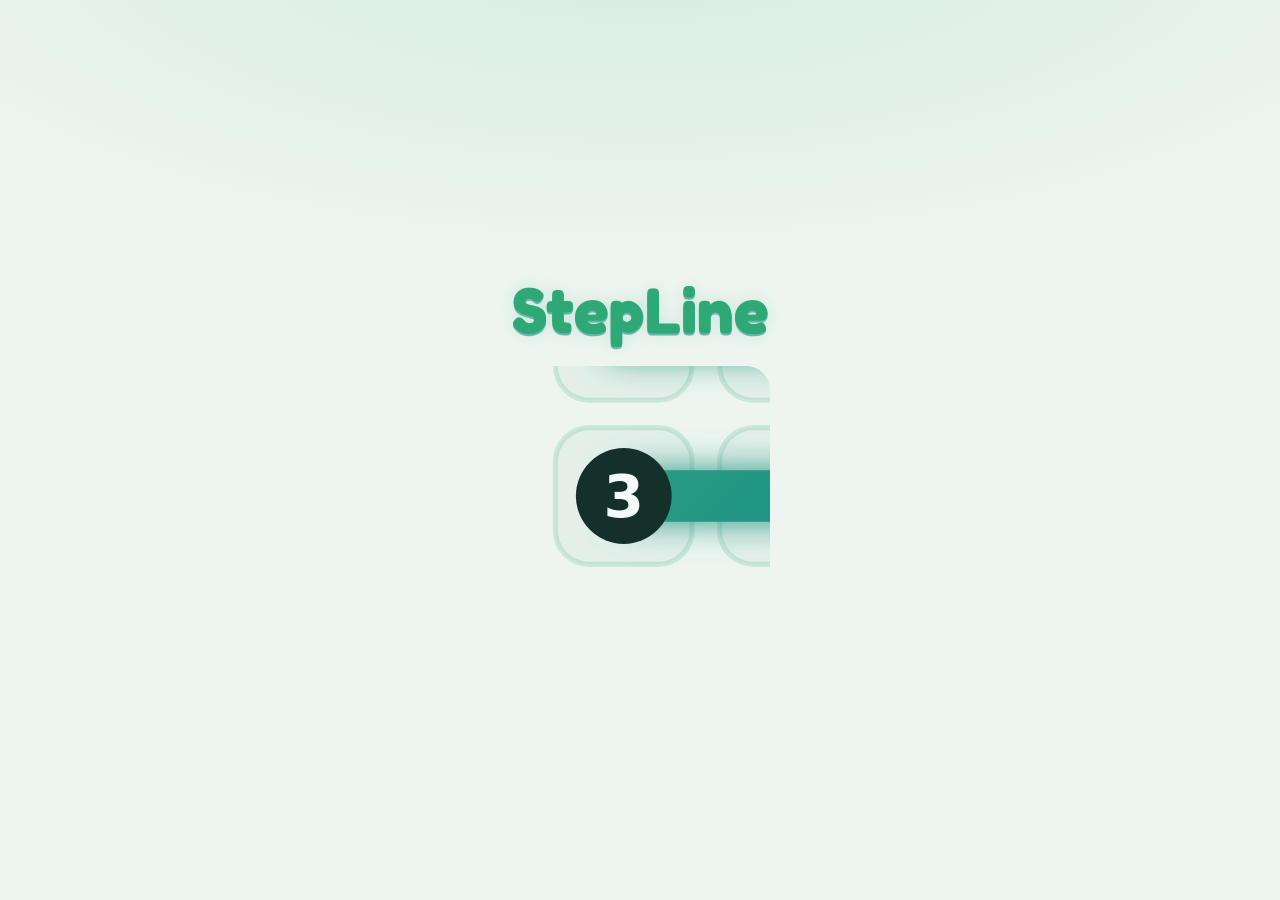
==== commit 3048ea5a: "Deploy 2026-11-11T04:39:56.732Z" ====
--- a/index.html
+++ b/index.html
@@ -7,7 +7,21 @@
     <meta charset="UTF-8" />
     <meta name="viewport" content="width=device-width, initial-scale=1, viewport-fit=cover" />
     <meta name="theme-color" content="#0e1b22" />
-    <meta name="description" content="StepLine — raqamlarni tartib bilan bitta yo'l bilan bog'lang. Kunlik jumboq." />
+    <meta name="description" content="StepLine — raqamlarni tartib bilan bitta yo'l bilan bog'lang. Har kuni yangi jumboq, darajalar, do'stlar bilan onlayn bellashuv." />
+    <link rel="canonical" href="https://stepline1.github.io/" />
+    <!-- Havola Telegram, Instagram va boshqa joylarga tashlanganda chiqadigan rasm va matn. -->
+    <meta property="og:type" content="website" />
+    <meta property="og:site_name" content="StepLine" />
+    <meta property="og:title" content="StepLine — kunlik yo'l jumbog'i" />
+    <meta property="og:description" content="Raqamlarni tartib bilan bitta yo'l bilan bog'lang va har bir katakni to'ldiring. Har kuni yangi jumboq." />
+    <meta property="og:url" content="https://stepline1.github.io/" />
+    <meta property="og:image" content="https://stepline1.github.io/og.png" />
+    <meta property="og:image:width" content="1024" />
+    <meta property="og:image:height" content="500" />
+    <meta property="og:locale" content="uz_UZ" />
+    <meta property="og:locale:alternate" content="ru_RU" />
+    <meta property="og:locale:alternate" content="en_US" />
+    <meta name="twitter:card" content="summary_large_image" />
     <link rel="icon" href="icon.svg" type="image/svg+xml" />
     <link rel="apple-touch-icon" href="apple-touch-icon.png" />
     <!-- iPhone/iPad: "Bosh ekranga qo'shish"dan ochilganda brauzer panelisiz, to'liq ekran. -->
@@ -15,9 +29,9 @@
     <meta name="mobile-web-app-capable" content="yes" />
     <meta name="apple-mobile-web-app-status-bar-style" content="black-translucent" />
     <meta name="apple-mobile-web-app-title" content="StepLine" />
-    <title>StepLine</title>
-    <script type="module" crossorigin src="./assets/index-Bz2gmNdZ.js"></script>
-    <link rel="stylesheet" crossorigin href="./assets/index-DAAdATOW.css">
+    <title>StepLine — kunlik yo'l jumbog'i</title>
+    <script type="module" crossorigin src="./assets/index-CGbwQ2w9.js"></script>
+    <link rel="stylesheet" crossorigin href="./assets/index-DiTGESAT.css">
   <link rel="manifest" href="./manifest.webmanifest"></head>
   <body>
     <div id="app"></div>
--- a/assets/index-DiTGESAT.css
+++ b/assets/index-DiTGESAT.css
@@ -0,0 +1 @@
+@font-face{font-family:Fredoka;font-style:normal;font-display:swap;font-weight:700;src:url(./fredoka-latin-700-normal-BOIZVyIN.woff2)format("woff2"),url(./fredoka-latin-700-normal-C8FeHd3X.woff)format("woff")}:root{--bg:#0e1b22;--bg-glow:#123a35;--surface:#13262e;--surface-2:#1a333c;--cell:#172f38;--cell-covered:#1e4744;--line:#bef0dc17;--text:#e2eee9;--muted:#8ea8a2;--path-a:#5ccf9c;--path-b:#3fb0aa;--accent-3:#e9c46a;--clue-bg:#e2eee9;--clue-text:#0e1b22;--on-accent:#0b1d19;--glow:#5ccf9c38;--danger:#ef8f8f;--radius:22px;--shadow:0 10px 30px #0000004d;--lightningcss-light: ;--lightningcss-dark:initial;color-scheme:dark}@media (prefers-color-scheme:light){:root:not([data-theme=dark]){--bg:#eef5f1;--bg-glow:#d5ece2;--surface:#fbfdfc;--surface-2:#e5f0eb;--cell:#e4efea;--cell-covered:#c8e6d8;--line:#0e322817;--text:#15302a;--muted:#5a746d;--path-a:#2ea877;--path-b:#1f8f8a;--accent-3:#c99a1e;--clue-bg:#15302a;--clue-text:#f4faf7;--on-accent:#f4faf7;--glow:#2ea8772e;--shadow:0 10px 30px #1446371a;--lightningcss-light:initial;--lightningcss-dark: ;color-scheme:light}}:root[data-theme=light]{--bg:#eef5f1;--bg-glow:#d5ece2;--surface:#fbfdfc;--surface-2:#e5f0eb;--cell:#e4efea;--cell-covered:#c8e6d8;--line:#0e322817;--text:#15302a;--muted:#5a746d;--path-a:#2ea877;--path-b:#1f8f8a;--accent-3:#c99a1e;--clue-bg:#15302a;--clue-text:#f4faf7;--on-accent:#f4faf7;--glow:#2ea8772e;--shadow:0 10px 30px #1446371a;--lightningcss-light:initial;--lightningcss-dark: ;color-scheme:light}*{box-sizing:border-box}html,body{min-height:100%;margin:0}body{background:radial-gradient(120% 70% at 50% -10%, var(--bg-glow), var(--bg) 60%) fixed, var(--bg);color:var(--text);-webkit-font-smoothing:antialiased;-webkit-tap-highlight-color:transparent;font-family:Inter,system-ui,-apple-system,Segoe UI,Roboto,sans-serif}button{font:inherit;color:inherit}h1,h2{letter-spacing:-.02em;margin:0}.muted{color:var(--muted)}.mono{font-variant-numeric:tabular-nums}.icon{width:1.15em;height:1.15em;display:inline-flex}.icon svg{width:100%;height:100%}.screen{max-width:460px;padding:max(20px, env(safe-area-inset-top)) 16px max(24px, env(safe-area-inset-bottom));flex-direction:column;gap:16px;min-height:100dvh;margin:0 auto;display:flex}.stack{flex-direction:column;gap:16px;display:flex}.btn{cursor:pointer;border:0;border-radius:16px;justify-content:center;align-items:center;gap:8px;min-height:52px;padding:0 22px;font-size:1rem;font-weight:700;transition:transform .12s,filter .2s,background .2s;display:inline-flex}.btn:active{transform:scale(.97)}.btn-primary{background:linear-gradient(135deg, var(--path-a), var(--path-b));color:var(--on-accent);box-shadow:0 8px 24px color-mix(in srgb, var(--path-b) 35%, transparent)}.btn-primary:hover{filter:brightness(1.06)}.btn-ghost{background:var(--surface-2)}.btn-ghost:hover{filter:brightness(1.15)}.icon-btn{background:var(--surface-2);cursor:pointer;border:0;border-radius:14px;place-items:center;width:44px;height:44px;font-size:1.1rem;display:grid}.btn:focus-visible,.icon-btn:focus-visible,summary:focus-visible{outline:3px solid var(--path-a);outline-offset:2px}.chip{background:var(--surface-2);color:var(--muted);border-radius:999px;margin:0;padding:6px 12px;font-size:.85rem;font-weight:600;display:inline-block}.card{background:var(--surface);border:1px solid var(--line);border-radius:var(--radius);box-shadow:var(--shadow);flex-direction:column;gap:12px;padding:20px;display:flex}.card h2{font-size:1.2rem}.card p{margin:0;line-height:1.45}.brand{text-align:center;padding:18px 0 6px}.brand .icon{width:64px;height:64px}.brand h1{margin-top:6px;font-size:2.6rem;font-weight:900}.brand p{margin:6px 0 0}.card-head{flex-wrap:wrap;justify-content:space-between;align-items:center;gap:8px;display:flex}.card-daily{background:linear-gradient(var(--surface), var(--surface)) padding-box, linear-gradient(135deg, var(--path-a), var(--path-b)) border-box;border:2px solid #0000}.daily-done{justify-content:space-between;align-items:baseline;gap:8px;display:flex}.big-time{font-variant-numeric:tabular-nums;font-size:1.6rem}.stats{grid-template-columns:1fr 1fr;gap:12px;display:grid}.stats>div{background:var(--surface);border:1px solid var(--line);border-radius:18px;flex-direction:column;gap:2px;padding:14px 16px;display:flex}.stats strong{font-variant-numeric:tabular-nums;font-size:1.35rem}.stats span{color:var(--muted);font-size:.85rem}.howto summary{cursor:pointer;font-weight:700;list-style:none}.howto summary:after{content:"+";float:right;color:var(--muted)}.howto[open] summary:after{content:"–"}.howto ol{color:var(--muted);gap:8px;margin:0;padding-left:20px;line-height:1.45;display:grid}.footnote{text-align:center;margin:4px 0 0;font-size:.85rem}.game{gap:14px}.game-bar{grid-template-columns:44px 1fr auto;align-items:center;gap:12px;display:grid}.game-bar .title{font-size:1.1rem;font-weight:800}.timer{font-variant-numeric:tabular-nums;background:var(--surface-2);border-radius:12px;padding:8px 14px;font-size:1.15rem;font-weight:800}.dots{grid-template-columns:repeat(10,1fr);gap:6px;display:grid}.dots[hidden]{display:none}.dots i{background:var(--surface-2);border-radius:99px;height:6px;transition:background .3s}.dots i.current{background:color-mix(in srgb, var(--path-a) 45%, var(--surface-2))}.dots i.done{background:linear-gradient(90deg, var(--path-a), var(--path-b))}.board-wrap{aspect-ratio:1;place-items:center;width:100%;max-width:min(100%,62dvh);margin:0 auto;display:grid;position:relative}@media (orientation:portrait) and (width<=699px){.game>.board-wrap{margin-top:auto}.game>.toast{margin-bottom:auto}.game>.controls{margin-top:0}}.board-wrap.is-paused .board{filter:blur(14px);opacity:.4}.pause-overlay{z-index:2;cursor:pointer;background:0 0;border:0;justify-content:center;align-items:center;gap:10px;font-size:1.3rem;font-weight:800;display:flex;position:absolute;inset:0}.pause-overlay[hidden]{display:none}.loading{color:var(--muted);flex-direction:column;align-items:center;gap:14px;display:flex}.spinner{border:4px solid var(--surface-2);border-top-color:var(--path-a);border-radius:50%;width:34px;height:34px;animation:.8s linear infinite spin}@keyframes spin{to{transform:rotate(360deg)}}.controls{grid-template-columns:1fr 1fr;gap:12px;margin-top:auto;display:grid}.controls:has(>:only-child){grid-template-columns:1fr}.controls .btn{white-space:nowrap;padding:0 12px}.toast{text-align:center;opacity:0;min-height:1.6em;font-weight:700;transition:opacity .2s,transform .2s;transform:translateY(6px)}.toast.show{opacity:1;transform:none}.toast.cheer{background:linear-gradient(90deg, var(--path-a), var(--path-b));color:#0000;-webkit-background-clip:text;background-clip:text;font-size:1.3rem}.board{touch-action:none;-webkit-user-select:none;user-select:none;cursor:pointer;width:100%;height:100%;animation:.35s cubic-bezier(.2,.9,.3,1.2) board-in}@keyframes board-in{0%{opacity:0;transform:scale(.94)}}.grad-a{stop-color:var(--path-a)}.grad-b{stop-color:var(--path-b)}.cell{fill:var(--cell);transform-box:fill-box;transform-origin:50%;transition:fill .18s}.cell.covered{fill:var(--cell-covered)}.cell.pop{animation:.45s ease-out both cell-pop}@keyframes cell-pop{40%{fill:color-mix(in srgb, var(--path-a) 40%, var(--cell-covered));transform:scale(1.1)}}.seg{stroke-width:38px;stroke-linecap:round;fill:none}.seg-new{stroke-dasharray:1;animation:90ms ease-out forwards seg-draw}@keyframes seg-draw{0%{stroke-dashoffset:1px}to{stroke-dashoffset:0}}.head{fill:var(--text);transform-box:fill-box;transform-origin:50%;transition:cx 80ms ease-out,cy 80ms ease-out;animation:1.4s ease-in-out infinite head-pulse}.solved .head{display:none}@keyframes head-pulse{50%{opacity:.75;transform:scale(1.25)}}.clue circle{fill:var(--clue-bg);transition:fill .2s}.clue text{fill:var(--clue-text);pointer-events:none;font-family:inherit;font-size:34px;font-weight:800}.clue.done circle{fill:var(--surface);stroke:var(--clue-bg);stroke-width:4px}.clue.done text{fill:var(--text)}.clue.next circle{stroke:var(--path-a);stroke-width:6px}.result{text-align:center;align-items:center}.result h1{font-size:2rem}.result-total{flex-direction:column;gap:4px;display:flex}.result-time{font-variant-numeric:tabular-nums;background:linear-gradient(90deg, var(--path-a), var(--path-b));color:#0000;-webkit-background-clip:text;background-clip:text;font-size:3.2rem;font-weight:900}.badges{flex-wrap:wrap;justify-content:center;gap:8px;display:flex}.badge{border-radius:999px;padding:8px 14px;font-size:.9rem;font-weight:700}.badge-best{background:color-mix(in srgb, var(--accent-3) 22%, transparent);color:var(--accent-3)}.badge-clean{background:color-mix(in srgb, var(--path-a) 18%, transparent);color:var(--path-a)}.result .card{text-align:left;width:100%}.times{gap:8px;margin:0;padding:0;list-style:none;display:grid}.times li{grid-template-columns:64px 1fr auto;align-items:center;gap:10px;font-size:.92rem;display:grid}.times .bar{background:var(--surface-2);border-radius:99px;height:8px;overflow:hidden}.times .bar i{border-radius:inherit;background:linear-gradient(90deg, var(--path-a), var(--path-b));height:100%;display:block}.result .controls{width:100%;margin-top:4px}.sub-bar{grid-template-columns:44px 1fr 44px;align-items:center;gap:12px;display:grid}.sub-bar h1{text-align:center;font-size:1.25rem}.game-label{text-align:center;color:var(--muted);margin:-6px 0 0;font-size:.9rem;font-weight:600}.field{color:var(--muted);gap:6px;font-size:.9rem;font-weight:600;display:grid}.input{border:2px solid var(--line);background:var(--surface-2);width:100%;min-height:52px;color:var(--text);font:inherit;border-radius:14px;outline:none;padding:0 16px;font-size:1rem;transition:border-color .15s}.input:focus{border-color:var(--path-a)}.input::placeholder{color:var(--muted);opacity:.7}.input-code{font-variant-numeric:tabular-nums;letter-spacing:.2em;text-align:center;font-weight:800}.join-row{grid-template-columns:1fr auto;gap:10px;display:grid}.msg{word-break:break-all;min-height:1.3em;margin:0;font-size:.9rem;font-weight:600}.msg.error{color:var(--danger)}.msg.ok{color:var(--path-a)}.room-list{gap:8px;display:grid}.room-item{background:var(--surface-2);cursor:pointer;border:0;border-radius:14px;justify-content:space-between;align-items:center;min-height:48px;padding:0 14px;display:flex}.room-code{grid-template-columns:repeat(6,1fr);gap:6px;display:grid}.room-code span{aspect-ratio:.8;background:var(--surface-2);font-variant-numeric:tabular-nums;border-radius:12px;place-items:center;font-size:1.8rem;font-weight:900;display:grid}.my-code{text-align:center;align-items:center}.qr-wrap{border-radius:16px;width:min(220px,70%);padding:0;line-height:0;overflow:hidden}.qr{width:100%;height:auto}.result-code{background:var(--surface-2);word-break:break-all;-webkit-user-select:all;user-select:all;border-radius:12px;padding:10px 14px;font-family:ui-monospace,Cascadia Mono,Menlo,monospace;font-size:1.05rem;font-weight:700}.my-code .controls{width:100%}.standings{gap:8px;margin:0;padding:0;list-style:none;display:grid}.standings li{background:var(--surface-2);border-radius:14px;grid-template-columns:36px 1fr auto auto;align-items:center;gap:10px;padding:10px 12px;display:grid}.standings li.is-self{outline:2px solid color-mix(in srgb, var(--path-a) 60%, transparent)}.standings .place{background:var(--surface);border-radius:50%;place-items:center;width:32px;height:32px;font-weight:900;display:grid}.standings .place-1 .place{background:var(--accent-3);color:#1b1400}.standings .place-2 .place{color:#14162b;background:#cfd3e6}.standings .place-3 .place{color:#2a1406;background:#e3a072}.standings .who{text-overflow:ellipsis;white-space:nowrap;min-width:0;overflow:hidden}.standings .time{flex-direction:column;align-items:flex-end;line-height:1.2;display:flex}.clean-dot{color:var(--path-a)}.remove{width:32px;height:32px;color:var(--muted);cursor:pointer;background:0 0;border:0;border-radius:10px;font-size:1.3rem}.remove:hover{background:var(--surface);color:var(--danger)}.empty{margin:0}.player-list{gap:8px;display:grid}.player-row{grid-template-columns:28px 1fr auto;align-items:center;gap:8px;display:grid}.player-num{color:var(--muted);text-align:center;font-weight:800}.handover{text-align:center;align-items:center}.handover .card{text-align:left;width:100%}.turn-name{margin-top:24px;font-size:2.4rem;font-weight:900}.btn-big{width:100%;min-height:64px;font-size:1.15rem}.winner{color:var(--accent-3);margin:0;font-size:1.4rem;font-weight:800}.card-ranked{background:linear-gradient(var(--surface), var(--surface)) padding-box, linear-gradient(135deg, var(--accent-3), var(--path-b)) border-box;border:2px solid #0000}.btn:disabled{opacity:.55;cursor:progress}.tabs{background:var(--surface);border:1px solid var(--line);border-radius:16px;grid-auto-columns:1fr;grid-auto-flow:column;gap:6px;padding:6px;display:grid}.tab{min-height:42px;color:var(--muted);cursor:pointer;background:0 0;border:0;border-radius:12px;font-weight:700}.tab[aria-selected=true]{background:var(--surface-2);color:var(--text)}.stats-3{grid-template-columns:repeat(3,1fr)}.stats-3 strong{font-size:1.15rem}.profile-body{flex-direction:column;gap:16px;display:flex}.profile-card{text-align:center;align-items:center}.avatar{width:72px;height:72px;color:var(--on-accent);background:linear-gradient(135deg, var(--path-a), var(--path-b));border-radius:50%;place-items:center;font-size:2rem;font-weight:900;display:grid}.top-frame{background:linear-gradient(var(--surface), var(--surface)) padding-box, conic-gradient(from 0deg, var(--accent-3), var(--path-a), var(--path-b), var(--accent-3)) border-box;border:3px solid #0000}.top-frame .avatar{box-shadow:0 0 0 4px var(--surface), 0 0 0 7px var(--accent-3)}.badge-grid{grid-template-columns:repeat(2,1fr);gap:10px;display:grid}.badge-tile{background:var(--surface-2);opacity:.45;filter:grayscale();border-radius:16px;flex-direction:column;gap:4px;padding:14px;display:flex;position:relative}.badge-tile.earned{opacity:1;filter:none;outline:2px solid color-mix(in srgb, var(--accent-3) 55%, transparent)}.badge-icon{font-size:1.6rem}.badge-count{color:var(--accent-3);font-weight:800;position:absolute;top:10px;right:12px}.scanner{z-index:60;background:color-mix(in srgb, var(--bg) 94%, transparent);flex-direction:column;justify-content:center;align-items:center;gap:18px;padding:16px;display:flex;position:fixed;inset:0}.scanner-title{margin:0;font-weight:700}.scanner-frame{aspect-ratio:1;background:#000;border-radius:24px;width:min(100%,380px);position:relative;overflow:hidden}.scanner-frame video{object-fit:cover;width:100%;height:100%}.scanner-box{border:3px solid var(--path-a);border-radius:18px;position:absolute;inset:18%;box-shadow:0 0 0 999px #00000059}.confetti{pointer-events:none;z-index:50;width:0;height:0;position:fixed}.confetti i{border-radius:3px;width:9px;height:14px;animation:.95s cubic-bezier(.15,.7,.4,1) forwards confetti;position:absolute}@keyframes confetti{0%{opacity:1;transform:translate(0)rotate(0)}to{transform:translate(var(--dx), calc(var(--dy) + 60px)) rotate(var(--rot));opacity:0}}@media (prefers-reduced-motion:reduce){*,:before,:after{transition-duration:.01ms!important;animation-duration:.01ms!important;animation-iteration-count:1!important}}.race-players{gap:8px;margin:0;padding:0;list-style:none;display:grid}.race-players li{background:var(--surface-2);border-radius:14px;align-items:center;gap:10px;padding:10px 14px;animation:.3s ease-out pop-in;display:flex}.race-players .dot{background:var(--path-a);width:10px;height:10px;box-shadow:0 0 0 4px color-mix(in srgb, var(--path-a) 25%, transparent);border-radius:50%}.race-players li.is-offline{opacity:.55}.race-players li.is-offline .dot{background:var(--muted);box-shadow:none}.race-countdown{z-index:20;text-align:center;background:color-mix(in srgb, var(--bg) 88%, transparent);-webkit-backdrop-filter:blur(6px);backdrop-filter:blur(6px);place-content:center;gap:8px;display:grid;position:fixed;inset:0}.race-countdown[hidden]{display:none}.race-countdown strong{background:linear-gradient(135deg, var(--path-a), var(--path-b));color:#0000;-webkit-background-clip:text;background-clip:text;font-size:7rem;font-weight:900;line-height:1}.race-strip{flex-wrap:wrap;justify-content:center;gap:6px;margin:0;padding:0;list-style:none;display:flex}.race-strip li{background:var(--surface);border:1px solid var(--line);border-radius:999px;align-items:center;gap:6px;padding:4px 10px;font-size:.85rem;display:flex}.race-strip li.is-finished{border-color:var(--path-a)}.race-strip li.is-left{opacity:.5;text-decoration:line-through}@keyframes pop-in{0%{opacity:0;transform:scale(.95)}}.card-levels{background:linear-gradient(var(--surface), var(--surface)) padding-box, linear-gradient(135deg, var(--path-b), var(--path-a)) border-box;border:2px solid #0000}.level-grid{grid-template-columns:repeat(auto-fill,minmax(64px,1fr));gap:10px;display:grid}.level-cell{aspect-ratio:1;background:var(--cell);color:var(--text);font:inherit;cursor:pointer;border:0;border-radius:16px;place-content:center;gap:2px;transition:transform .12s;display:grid}.level-cell strong{font-size:1.2rem}.level-cell small{color:var(--muted);font-size:.75rem}.stars{gap:1px;font-size:.7rem;line-height:1;display:inline-flex}.stars i{color:var(--muted);opacity:.45;font-style:normal}.stars i.on{color:var(--accent-3);opacity:1}.stars-big{justify-content:center;gap:8px;font-size:2.6rem}.stars-big i.on{animation:.45s both pop-in}.stars-big i:nth-child(2){animation-delay:.12s}.stars-big i:nth-child(3){animation-delay:.24s}.level-cell.open{background:linear-gradient(135deg, var(--path-a), var(--path-b));color:var(--clue-text);box-shadow:0 0 0 4px var(--glow);animation:.4s pop-in}.level-cell.locked{opacity:.45;cursor:default}.level-cell:not(:disabled):active{transform:scale(.94)}.level-offline{grid-column:1/-1}.home{justify-content:center;gap:22px;position:relative;overflow:hidden}.hero{justify-items:center;gap:4px;padding-top:8px;display:grid}.hero-title{letter-spacing:0;color:var(--path-a);text-shadow:0 0 18px var(--glow), 0 2px 0 color-mix(in srgb, var(--path-b) 60%, transparent);font-family:Fredoka,Inter,system-ui,sans-serif;font-size:clamp(2.8rem,13vw,3.6rem);font-weight:700}.hero-art{aspect-ratio:1;width:min(56vw,210px,27dvh)}.hero-art svg{width:100%;height:100%;overflow:visible}.live-logo{--draw:3.6s;--cycle:6s}.live-logo .ll-cell{fill:var(--cell);stroke:color-mix(in srgb, var(--path-a) 18%, transparent);stroke-width:1.5px}.live-logo .ll-path{fill:none;stroke:url(#ll-grad);stroke-width:15px;stroke-linecap:round;stroke-linejoin:round;stroke-dasharray:1;stroke-dashoffset:1px;animation:ll-draw var(--cycle) ease-in-out infinite}.live-logo .ll-clue circle{fill:var(--clue-bg)}.live-logo .ll-clue text{fill:var(--clue-text);font:800 17px Inter,system-ui,sans-serif}.live-logo .ll-clue{transform-box:fill-box;transform-origin:50%;animation:ll-clue var(--cycle) ease-out infinite}@keyframes ll-draw{0%{stroke-dashoffset:1px;opacity:1}60%,85%{stroke-dashoffset:0;opacity:1}to{stroke-dashoffset:0;opacity:0}}@keyframes ll-clue{0%{filter:none;transform:scale(1)}4%{filter:drop-shadow(0 0 8px var(--path-a));transform:scale(1.25)}12%,to{filter:none;transform:scale(1)}}.sparkles{pointer-events:none;position:absolute;inset:0}.sparkles i{background:var(--path-a);opacity:.25;border-radius:50%;width:4px;height:4px;animation:3.2s ease-in-out infinite twinkle;position:absolute}@keyframes twinkle{50%{opacity:.6;transform:scale(1.4)}}.menu{justify-items:center;gap:12px;display:grid;position:relative}.pill{border:1.5px solid color-mix(in srgb, var(--path-a) 45%, transparent);background:color-mix(in srgb, var(--surface-2) 85%, var(--path-a));width:min(100%,300px);min-height:50px;color:var(--text);cursor:pointer;border-radius:999px;justify-content:center;align-items:center;gap:8px;padding:0 22px;font-size:1rem;font-weight:700;transition:transform .12s,filter .2s;display:inline-flex}.pill:active{transform:scale(.97)}.pill:hover{filter:brightness(1.08)}.pill:focus-visible{outline:3px solid var(--path-a);outline-offset:3px}.pill-primary{background:linear-gradient(180deg, var(--path-a), color-mix(in srgb, var(--path-a) 70%, var(--path-b)));min-height:60px;color:var(--on-accent);box-shadow:0 8px 22px var(--glow);border:0;font-size:1.2rem}.pill-small{width:100%;min-height:46px}.panel{background:color-mix(in srgb, var(--surface) 92%, transparent);border:1.5px solid color-mix(in srgb, var(--path-a) 35%, transparent);box-shadow:inset 0 0 0 4px color-mix(in srgb, var(--path-a) 6%, transparent), var(--shadow);text-align:center;border-radius:24px;gap:10px;padding:18px;display:grid;position:relative}.panel h2{font-family:Fredoka,Inter,system-ui,sans-serif;font-size:1.45rem;font-weight:700}.panel p{margin:0;line-height:1.45}.panel-actions{grid-template-columns:1fr 1fr;gap:10px;display:grid}@media (prefers-reduced-motion:reduce){.live-logo .ll-path{stroke-dashoffset:0;animation:none}.live-logo .ll-clue,.sparkles i{animation:none!important}}@media (width>=700px) and (height>=600px){html{font-size:18px}.screen{max-width:640px;padding-left:max(24px, env(safe-area-inset-left));padding-right:max(24px, env(safe-area-inset-right))}.board-wrap{max-width:min(100%,66dvh)}.game{justify-content:center}.game .controls{margin-top:8px}.hero-art{width:min(300px,28dvh)}.hero-title{font-size:4.4rem}.pill{width:min(100%,400px)}}@media (width>=1000px) and (height>=700px){html{font-size:19px}.screen{max-width:720px}}@media (orientation:landscape) and (aspect-ratio>=5/4){.screen{max-width:1100px;padding-left:max(24px, env(safe-area-inset-left));padding-right:max(24px, env(safe-area-inset-right))}.home{grid-template-columns:1fr 1fr;align-content:center;align-items:center;column-gap:40px;display:grid}.home .hero{grid-row:1/span 2}.home .hero-art{width:min(48dvh,340px)}.game{grid-template-columns:auto minmax(240px,1fr);grid-auto-rows:min-content;align-content:center;column-gap:32px;display:grid}.game>.board-wrap{grid-area:1/1/span 8;width:min(88dvh,58vw);max-width:none}.game>:not(.board-wrap){grid-column:2}.game>.controls{grid-row:8;align-self:end}}@media (orientation:landscape) and (height<=600px){.screen{padding-top:max(12px, env(safe-area-inset-top));padding-bottom:max(12px, env(safe-area-inset-bottom));gap:12px}.home{column-gap:32px}.home .hero-art{width:min(48dvh,200px)}.hero-title{font-size:2.6rem}.menu{gap:8px}.pill{min-height:42px}.pill-primary{min-height:50px;font-size:1.1rem}.panel{gap:8px;padding:12px 14px}.panel .footnote{display:none}.game{column-gap:28px}}@media (orientation:portrait) and (height<=760px){.home{gap:12px}.hero-title{font-size:2.5rem}.menu{gap:8px}.pill{min-height:44px}.pill-primary{min-height:52px}.panel{gap:8px;padding:14px}.panel .footnote{display:none}}.celebration{z-index:60;position:fixed;inset:0;overflow:hidden}.balloon{opacity:.92;border-radius:50% 50% 48% 48%;width:54px;height:66px;animation:linear forwards balloon-up;position:absolute;bottom:-120px;box-shadow:inset -8px -10px #0000001f}.balloon:after{content:"";background:color-mix(in srgb, var(--text) 45%, transparent);width:1.5px;height:46px;position:absolute;top:100%;left:50%}@keyframes balloon-up{to{transform:translate(var(--sway), calc(-100dvh - 220px))}}.level-cell{border:1.5px solid color-mix(in srgb, var(--ca,var(--path-a)) 22%, transparent);position:relative}.level-cell.done{background:color-mix(in srgb, var(--ca) 30%, var(--cell))}.level-cell.open{background:linear-gradient(135deg, var(--ca), var(--cb));box-shadow:0 0 0 4px color-mix(in srgb, var(--ca) 25%, transparent);border-color:#0000}.level-cell.locked{background:color-mix(in srgb, var(--cb) 10%, var(--cell))}.level-cell.golden:before{content:"";border-radius:inherit;pointer-events:none;opacity:var(--gold);background:linear-gradient(115deg,#0000 30%,#ffe28c59 50%,#0000 70%) 0 0/250% 100%;animation:3.5s ease-in-out infinite gold-shine;position:absolute;inset:0}@keyframes gold-shine{0%{background-position:120% 0}to{background-position:-120% 0}}.cell-medal{filter:drop-shadow(0 2px 3px #00000059);font-size:.95rem;position:absolute;top:-6px;right:-6px}.level-cell.locked .cell-medal{opacity:.55}.medal-card{background:color-mix(in srgb, var(--accent-3) 12%, var(--surface));border:1.5px solid color-mix(in srgb, var(--accent-3) 45%, transparent);text-align:left;border-radius:20px;align-items:center;gap:14px;padding:14px 16px;animation:.5s both pop-in;display:flex}.medal-card p{margin:2px 0 0}.medal-icon{font-size:2.6rem;line-height:1}.final-note{text-align:center;color:var(--accent-3);margin:0;font-weight:700}@media (prefers-reduced-motion:reduce){.level-cell.golden:before{animation:none}}.medal-row{grid-template-columns:repeat(5,1fr);gap:8px;display:grid}.medal-slot{background:var(--surface-2);opacity:.35;filter:grayscale();border-radius:14px;justify-items:center;gap:2px;padding:8px 0;display:grid}.medal-slot span{font-size:1.6rem;line-height:1}.medal-slot small{color:var(--muted);font-weight:700}.medal-slot.earned{opacity:1;filter:none;background:color-mix(in srgb, var(--accent-3) 12%, var(--surface-2))}.btn-small{border-radius:12px;min-height:40px;padding:0 14px;font-size:.9rem}.friend-list{gap:8px;margin:6px 0 0;padding:0;list-style:none;display:grid}.friend-row{background:var(--surface-2);border-radius:14px;justify-content:space-between;align-items:center;gap:10px;min-height:52px;padding:6px 6px 6px 14px;display:flex}.friend-row strong{text-overflow:ellipsis;white-space:nowrap;overflow:hidden}.friend-actions{flex-shrink:0;gap:6px;display:flex}.invite-banner{left:50%;bottom:calc(16px + env(safe-area-inset-bottom));z-index:50;gap:8px;width:min(440px,100% - 32px);animation:.25s ease-out invite-in;display:grid;position:fixed;transform:translate(-50%)}@keyframes invite-in{0%{opacity:0;transform:translate(-50%,20px)}}.update-overlay{z-index:70;background:#050c0f99;place-items:center;padding:16px;display:grid;position:fixed;inset:0}.update-dialog{background:var(--surface);border:1.5px solid color-mix(in srgb, var(--path-a) 35%, transparent);width:min(100%,380px);box-shadow:var(--shadow);text-align:center;border-radius:24px;gap:12px;padding:22px;animation:.35s both pop-in;display:grid}.update-dialog h2{font-size:1.25rem}.update-dialog p{margin:0}.update-icon{font-size:2.4rem;line-height:1}.update-notes{text-align:left;margin:0;padding-left:1.2em;line-height:1.5}.update-banner{left:50%;bottom:max(16px, env(safe-area-inset-bottom));z-index:65;background:var(--surface-2);border:1.5px solid color-mix(in srgb, var(--path-a) 35%, transparent);width:min(100% - 32px,420px);box-shadow:var(--shadow);border-radius:18px;justify-content:space-between;align-items:center;gap:12px;padding:10px 10px 10px 16px;font-weight:600;display:flex;position:fixed;transform:translate(-50%)}.update-banner .btn{min-height:42px;padding:0 16px}.home{justify-content:space-between}.home-top{grid-template-columns:1fr auto 1fr;align-items:center;gap:8px;display:grid;position:relative}.home-top>.round-btn{justify-self:start}.home-top .hero-title{font-size:clamp(2rem,9vw,2.6rem);line-height:1}.home-top-right{justify-self:end;gap:8px;display:flex}.round-btn{border:1.5px solid color-mix(in srgb, var(--path-a) 40%, transparent);background:color-mix(in srgb, var(--surface-2) 85%, var(--path-a));width:46px;height:46px;color:var(--text);cursor:pointer;border-radius:50%;place-items:center;padding:0;transition:transform .12s,filter .2s;display:grid}.round-btn .icon{width:22px;height:22px}.round-btn:hover{filter:brightness(1.1)}.round-btn:active{transform:scale(.94)}.round-btn:focus-visible{outline:3px solid var(--path-a);outline-offset:2px}.home .hero{flex:1;align-content:center}.home .hero-art{width:min(70vw,280px,40dvh)}.pill-play{width:min(100%,340px);min-height:68px;font-size:1.35rem}.play-note{text-align:center;max-width:320px;margin:-4px 0 4px;font-size:.9rem}.match-card{text-align:center;align-items:center;gap:14px;padding:28px 20px}.match-status{font-size:1.1rem;font-weight:700}.match-seconds{color:var(--path-a);font-size:2rem}.match-radar{place-items:center;width:120px;height:120px;font-size:2.4rem;display:grid;position:relative}.match-radar i{border:2px solid var(--path-a);opacity:0;border-radius:50%;animation:2s ease-out infinite radar;position:absolute;inset:0}.match-radar i:nth-child(2){animation-delay:1s}@keyframes radar{0%{opacity:.8;transform:scale(.35)}to{opacity:0;transform:scale(1)}}@media (prefers-reduced-motion:reduce){.match-radar i{opacity:.4;animation:none}}@media (orientation:landscape) and (aspect-ratio>=5/4){.home .home-top{grid-column:1/-1}.home .hero{grid-row:auto}.home .hero-art{width:min(55dvh,300px)}.home .home-wallet{grid-column:1/-1}}.profile>.pill{align-self:center}.play-body{flex-direction:column;flex:1;justify-content:center;gap:22px;padding-bottom:4vh;display:flex}.play .menu{margin-top:0}.round-btn-spacer{width:46px;height:46px}.signin{justify-content:center}.signin>.card{text-align:center;border-radius:28px;gap:14px;padding:26px 20px}.signin-title{color:var(--path-a);font-family:Fredoka,Inter,system-ui,sans-serif;font-size:1.9rem;font-weight:700}.signin .input{text-align:center;border-radius:999px;min-height:58px;padding:0 24px;font-size:1.05rem}.signin .btn-primary{border-radius:999px;min-height:58px;font-size:1.1rem}.link-btn{color:var(--path-a);text-underline-offset:3px;cursor:pointer;background:0 0;border:0;padding:6px;font-weight:600;text-decoration:underline}.play-hero{justify-items:center;display:grid}.play-hero .hero-art{width:min(42vw,170px,22dvh)}.match-radar span{animation:1.6s cubic-bezier(.45,0,.3,1) infinite dice-roll;display:inline-block}@keyframes dice-roll{0%{transform:translateY(0)rotate(0)scale(1)}30%{transform:translateY(-14px)rotate(180deg)scale(1.08)}55%{transform:translateY(0)rotate(360deg)scale(.94)}70%{transform:translateY(-4px)rotate(380deg)scale(1)}85%,to{transform:translateY(0)rotate(360deg)scale(1)}}@media (prefers-reduced-motion:reduce){.match-radar span{animation:none}}.live-logo.manual .ll-path,.live-logo.manual .ll-clue{animation:none}.live-logo.manual .ll-clue.hit{animation:.45s ease-out both ll-clue-hit}@keyframes ll-clue-hit{0%{transform:scale(1)}35%{filter:drop-shadow(0 0 10px var(--path-a));transform:scale(1.4)}to{filter:drop-shadow(0 0 4px var(--path-a));transform:scale(1)}}.intro{z-index:80;background:radial-gradient(120% 70% at 50% -10%, var(--bg-glow), var(--bg) 60%), var(--bg);place-content:center;justify-items:center;gap:18px;transition:opacity .35s;display:grid;position:fixed;inset:0;overflow:hidden}.intro.leaving{opacity:0;pointer-events:none}.intro .hero-title{font-size:clamp(2.6rem,12vw,3.4rem)}.intro .hero-art{width:min(64vw,260px)}.rain-piece{border-radius:3px;width:8px;height:13px;animation:linear forwards rain-fall;position:absolute;top:-20px}@keyframes rain-fall{to{transform:translate(var(--drift), 110dvh) rotate(var(--spin))}}.intro .hero-art svg{border-radius:24px;overflow:hidden}.intro-flash{opacity:0;pointer-events:none;background:#fff;animation:.45s ease-out intro-flash;position:absolute;inset:0}@keyframes intro-flash{15%{opacity:.55}to{opacity:0}}.intro-bolts{pointer-events:none;width:100%;height:100%;position:absolute;inset:0}.intro-bolts polyline{fill:none;stroke:var(--accent-3);stroke-width:4px;stroke-linejoin:round;stroke-linecap:round;filter:drop-shadow(0 0 6px var(--accent-3)) drop-shadow(0 0 14px #fff8);opacity:0;animation:.6s step-end both bolt}@keyframes bolt{0%{opacity:1}25%{opacity:0}40%{opacity:1}70%,to{opacity:0}}.notice-toast{left:50%;bottom:max(24px, env(safe-area-inset-bottom));z-index:75;background:var(--surface-2);border:1.5px solid color-mix(in srgb, var(--danger) 45%, transparent);width:min(100% - 32px,420px);box-shadow:var(--shadow);text-align:center;border-radius:18px;padding:14px 18px;font-weight:600;animation:.3s both pop-in;position:fixed;transform:translate(-50%)}.confirm-text{font-size:1.05rem;line-height:1.45}.rating-change,.online-rating{justify-content:center;align-items:baseline;gap:8px;margin:6px 0 0;display:flex}.rating-change strong,.online-rating strong{font-size:1.25rem}.rating-change .delta{background:var(--surface-2);border-radius:999px;padding:2px 8px;font-weight:800}.rating-change.up .delta{color:#22c55e;animation:.5s ease-out rating-pop}.rating-change.down .delta{color:#f87171}@keyframes rating-pop{0%{opacity:0;transform:scale(.6)}70%{opacity:1;transform:scale(1.15)}to{transform:scale(1)}}.round-btn{position:relative}.badge-dot{width:10px;height:10px;box-shadow:0 0 0 2px var(--bg);background:#ef4444;border-radius:50%;position:absolute;top:6px;right:6px}.badge-count{color:#fff;text-align:center;background:#ef4444;border-radius:999px;min-width:20px;height:20px;padding:0 6px;font-size:.75rem;font-weight:800;line-height:20px}.profile-links{grid-template-columns:repeat(3,1fr);gap:10px;display:grid}.profile-tile{border:1.5px solid color-mix(in srgb, var(--path-a) 45%, transparent);background:color-mix(in srgb, var(--surface-2) 85%, var(--path-a));min-height:84px;color:var(--text);font:inherit;cursor:pointer;border-radius:20px;align-content:center;justify-items:center;gap:6px;padding:10px 4px;font-size:.9rem;font-weight:700;transition:transform .12s;display:grid;position:relative}.profile-tile:active{transform:scale(.96)}.profile-tile .icon,.profile-tile .icon svg{width:26px;height:26px}.profile-tile .tile-label{text-align:center;line-height:1.15}.profile-tile .badge-count{position:absolute;top:6px;right:8px}.race-result .who .add-friend{width:fit-content;min-height:30px;margin-top:6px;padding:4px 10px;font-size:.8rem;display:flex}.race-result .friend-done{color:#22c55e;margin-top:4px;font-weight:700;display:block}.race-result .who .splits{display:block}.controls .rematch-note,.controls .rematch-note+.btn{grid-column:1/-1}.rematch-note{text-align:center;color:var(--text);margin:0;font-weight:800}.btn.pulse{animation:1.2s ease-in-out infinite rematch-pulse}@keyframes rematch-pulse{0%,to{transform:scale(1)}50%{transform:scale(1.04)}}.lang-switch{grid-template-columns:repeat(var(--n), 1fr);background:var(--surface);border:1px solid var(--line);isolation:isolate;border-radius:18px;padding:5px;display:grid;position:relative}.lang-thumb{z-index:-1;width:calc((100% - 10px) / var(--n));background:linear-gradient(135deg, var(--path-a), var(--path-b));box-shadow:0 6px 18px color-mix(in srgb, var(--path-a) 35%, transparent);transform:translateX(calc(var(--i) * 100%));border-radius:14px;transition:transform .26s cubic-bezier(.3,1.3,.5,1);position:absolute;top:5px;bottom:5px;left:5px}.lang-option{min-height:58px;color:var(--muted);cursor:pointer;font:inherit;-webkit-tap-highlight-color:transparent;background:0 0;border:0;justify-items:center;gap:2px;padding:8px 4px;transition:color .2s,transform .12s;display:grid}.lang-option:active{transform:scale(.95)}.lang-code{letter-spacing:.06em;font-size:1.05rem;font-weight:900}.lang-name{opacity:.85;font-size:.72rem;font-weight:600}.lang-option[aria-checked=true]{color:var(--on-accent)}.lang-option:focus-visible{outline:2px solid var(--path-a);outline-offset:-2px;border-radius:14px}body.lang-fade .screen{animation:.35s ease-out lang-fade-in}@keyframes lang-fade-in{0%{opacity:0;transform:translateY(6px)}to{opacity:1;transform:none}}@media (prefers-reduced-motion:reduce){.lang-thumb{transition:none}body.lang-fade .screen{animation:none}}.controls.controls-3{grid-template-columns:1fr 1fr 1fr;gap:8px}.controls-3 .btn{padding:0 6px;font-size:.9rem}.btn-hint{color:var(--accent-3)}.cell.hinted{animation:1.2s ease-out both cell-hint}@keyframes cell-hint{0%{fill:var(--accent-3);transform:scale(.85)}30%{fill:color-mix(in srgb, var(--accent-3) 80%, var(--cell-covered));transform:scale(1.12)}to{fill:var(--cell-covered);transform:scale(1)}}.qadam-chip{background:var(--surface);border:1px solid var(--line);color:var(--text);border-radius:999px;align-items:center;gap:6px;padding:6px 14px;font-weight:800;display:inline-flex}.qadam-chip.bump{animation:.6s ease-out qadam-bump}@keyframes qadam-bump{30%{background:color-mix(in srgb, var(--accent-3) 35%, var(--surface));transform:scale(1.18)}}.home-wallet{justify-content:center;margin-top:-4px;display:flex}.profile-card .qadam-chip{margin:4px auto 0}.badge-qadam{background:color-mix(in srgb, var(--accent-3) 22%, var(--surface));color:var(--text)}.btn-hint .hint-cost{opacity:.9;font-size:.72rem;font-weight:800}.rating-change .badge-qadam{margin-left:4px}.skin-glow .seg{filter:drop-shadow(0 0 5px var(--path-a)) drop-shadow(0 0 10px color-mix(in srgb, var(--path-b) 60%, transparent))}.skin-glow .head{filter:drop-shadow(0 0 8px var(--path-a))}.confetti i.glyph{background:0 0;width:auto;height:auto;font-size:20px;line-height:1}.win-flash{pointer-events:none;z-index:3;background:radial-gradient(circle,#ffec96d9,#ffd16600 70%);border-radius:18px;animation:.65s ease-out forwards win-flash;position:absolute;inset:0}@keyframes win-flash{0%{opacity:0}15%{opacity:1}to{opacity:0}}.avatar.framed{box-shadow:0 0 0 4px var(--surface), 0 0 0 8px var(--fa)}.avatar.framed.frame-glow{box-shadow:0 0 0 4px var(--surface), 0 0 0 8px var(--fa), 0 0 22px 6px color-mix(in srgb, var(--fb) 55%, transparent)}.avatar-mini{flex:none;width:30px;height:30px;font-size:.85rem}.avatar-mini.framed{box-shadow:0 0 0 2px var(--surface-2), 0 0 0 4px var(--fa)}.avatar-mini.framed.frame-glow{box-shadow:0 0 0 2px var(--surface-2), 0 0 0 4px var(--fa), 0 0 10px 2px color-mix(in srgb, var(--fb) 55%, transparent)}.race-result .standings li{grid-template-columns:36px auto 1fr auto}.coll-wallet{justify-content:center;display:flex}.item-grid{grid-template-columns:repeat(auto-fill,minmax(140px,1fr));gap:12px;display:grid}.item-card{background:var(--surface);border:1px solid var(--line);text-align:center;border-radius:18px;justify-items:center;gap:8px;padding:14px 10px;display:grid}.item-card.is-on{border-color:var(--path-a);box-shadow:0 0 0 2px color-mix(in srgb, var(--path-a) 40%, transparent)}.item-card.is-locked .preview{opacity:.85}.item-card .btn-small{width:100%}.item-name{font-size:.95rem}.item-season{color:var(--accent-3);font-weight:700}.item-state{font-size:.85rem;font-weight:800}.item-state.on{color:var(--path-a)}.item-state.pass{color:var(--accent-3)}.preview{place-items:center;width:90px;height:90px;display:grid;position:relative}.preview svg{width:90px;height:90px}.preview .pv-cell{fill:var(--cell)}.preview-path.skin-glow polyline{filter:drop-shadow(0 0 4px #ffffff59)}.preview-effect{cursor:pointer;background:var(--surface-2);border-radius:50%;font-size:44px}.preview-frame .avatar{margin:0}.home-wallet{gap:10px}.pass-chip{cursor:pointer;font:inherit;background:linear-gradient(135deg, color-mix(in srgb, var(--accent-3) 30%, var(--surface)), var(--surface));font-weight:800}.pass-head{text-align:center;justify-items:center;gap:6px;display:grid}.pass-head p{margin:0}.pass-level strong{font-size:1.6rem}.pass-bar{background:var(--surface-2);border-radius:999px;width:100%;height:12px;overflow:hidden}.pass-bar i{border-radius:inherit;background:linear-gradient(90deg, var(--path-a), var(--accent-3));height:100%;transition:width .6s;display:block}.pass-buy{width:100%;margin-top:6px}.pass-premium-on{color:var(--accent-3);font-weight:800}.pass-ready{color:var(--path-a);font-weight:800}.pass-track-wrap{grid-template-columns:auto 1fr;align-items:stretch;gap:8px;display:grid}.pass-labels{width:52px;color:var(--muted);text-align:center;grid-template-rows:112px 28px 112px;gap:4px;padding-top:4px;font-size:.7rem;font-weight:800;display:grid}.pass-labels span{place-items:center;display:grid}.pass-labels span:last-child{color:var(--accent-3);grid-row:3}.pass-track{scroll-snap-type:x proximity;-webkit-overflow-scrolling:touch;gap:8px;padding:4px 4px 10px;display:flex;overflow-x:auto}.pass-col{scroll-snap-align:center;flex:none;grid-template-rows:112px 28px 112px;gap:4px;width:92px;display:grid}.pass-num{background:var(--surface-2);color:var(--muted);border-radius:999px;place-items:center;font-size:.85rem;font-weight:900;display:grid}.pass-col.open .pass-num{background:linear-gradient(90deg, var(--path-a), var(--path-b));color:var(--on-accent)}.pass-col.next .pass-num{outline:2px dashed var(--accent-3)}.pass-cell{border:1px solid var(--line);background:var(--surface);color:var(--text);font:inherit;cursor:default;border-radius:16px;place-items:center;padding:6px;display:grid;position:relative}.pass-cell.premium{background:linear-gradient(160deg, color-mix(in srgb, var(--accent-3) 18%, var(--surface)), var(--surface))}.pass-cell.empty{opacity:.35;border-style:dashed}.pass-cell.locked{opacity:.55}.pass-cell.claimed{opacity:.6}.pass-cell.ready{cursor:pointer;border-color:var(--accent-3);box-shadow:0 0 0 2px color-mix(in srgb, var(--accent-3) 45%, transparent), 0 0 18px color-mix(in srgb, var(--accent-3) 35%, transparent);animation:1.6s ease-in-out infinite pass-ready}@keyframes pass-ready{50%{transform:translateY(-3px)}}.pass-mark{font-size:.8rem;font-weight:900;position:absolute;top:4px;right:6px}.pass-qadam{justify-items:center;gap:2px;display:grid}.pass-qadam span{font-size:1.4rem}.pass-qadam strong{font-size:1.1rem}.pass-item{justify-items:center;gap:2px;display:grid}.pass-item .preview,.pass-item .preview svg{width:62px;height:62px}.pass-item .preview-effect{font-size:30px}.pass-item .avatar{width:46px;height:46px;font-size:1.2rem}.pass-item small{font-size:.68rem;font-weight:700;line-height:1.1}.pass-how{gap:8px;margin:0;padding:0;list-style:none;display:grid}.pass-how li{justify-content:space-between;gap:12px;display:flex}.pass-how strong{color:var(--accent-3)}@media (prefers-reduced-motion:reduce){.pass-cell.ready{animation:none}}body.has-banner .screen{padding-bottom:calc(76px + env(safe-area-inset-bottom))}.ad-free-btn{align-self:center;width:auto;font-size:.8rem}.choice-list{gap:10px;display:grid}.my-place{background:color-mix(in srgb, var(--path-a) 16%, var(--surface-2));text-align:center;border-radius:14px;margin:0 0 12px;padding:10px 14px;font-weight:800}.lvl-chip{background:linear-gradient(135deg, var(--a), var(--b));color:#0b1a17;white-space:nowrap;border-radius:999px;padding:3px 10px;font-size:.9rem;font-weight:900;display:inline-block}.plus-link{background:linear-gradient(120deg, color-mix(in srgb, #ffcf4a 22%, var(--surface-2)), color-mix(in srgb, #7c5cff 22%, var(--surface-2)));width:100%;color:var(--text);font:inherit;text-align:left;cursor:pointer;border:1.5px solid #ffcf4a99;border-radius:20px;align-items:center;gap:12px;padding:12px 16px;transition:transform .12s;display:flex}.plus-link:active{transform:scale(.98)}.plus-link-star{font-size:1.6rem}.plus-link strong,.plus-link small{display:block}.plus-link small{color:var(--muted);font-size:.82rem}.plus-link.on strong:after{content:" ✓";color:var(--accent-3)}.plus-hero{text-align:center}.plus-badge{filter:drop-shadow(0 4px 12px #ffcf4a99);font-size:2.6rem}.plus-price{font-size:1.25rem;font-weight:800}.plus-buy{width:100%}.plus-active{color:var(--accent-3);font-weight:800}.plus-perks{gap:12px;margin:0;padding:0;list-style:none;display:grid}.plus-perks li{align-items:center;gap:12px;font-weight:600;display:flex}.plus-perk-icon{text-align:center;width:1.6rem;font-size:1.3rem}.danger-link{color:#e06c6c;font:inherit;text-underline-offset:3px;opacity:.85;cursor:pointer;background:0 0;border:0;margin:10px auto 0;padding:6px 10px;font-size:.82rem;text-decoration:underline;display:block}.danger-link:disabled{opacity:.4}.icon.coin{vertical-align:-.2em;width:1.15em;height:1.15em;display:inline-grid}.icon.coin svg{filter:drop-shadow(0 1px 2px #00000040);width:100%;height:100%}button.qadam-chip{font:inherit;cursor:pointer;font-weight:800}button.qadam-chip:active{transform:scale(.96)}.pass-qadam .icon.coin{width:1.6rem;height:1.6rem}.btn-hint .hint-cost .icon.coin{margin-left:2px}.install-app{justify-items:center;gap:6px;width:min(100%,300px);display:grid}.install-hint{text-align:center;margin:0;font-size:.85rem;line-height:1.4}
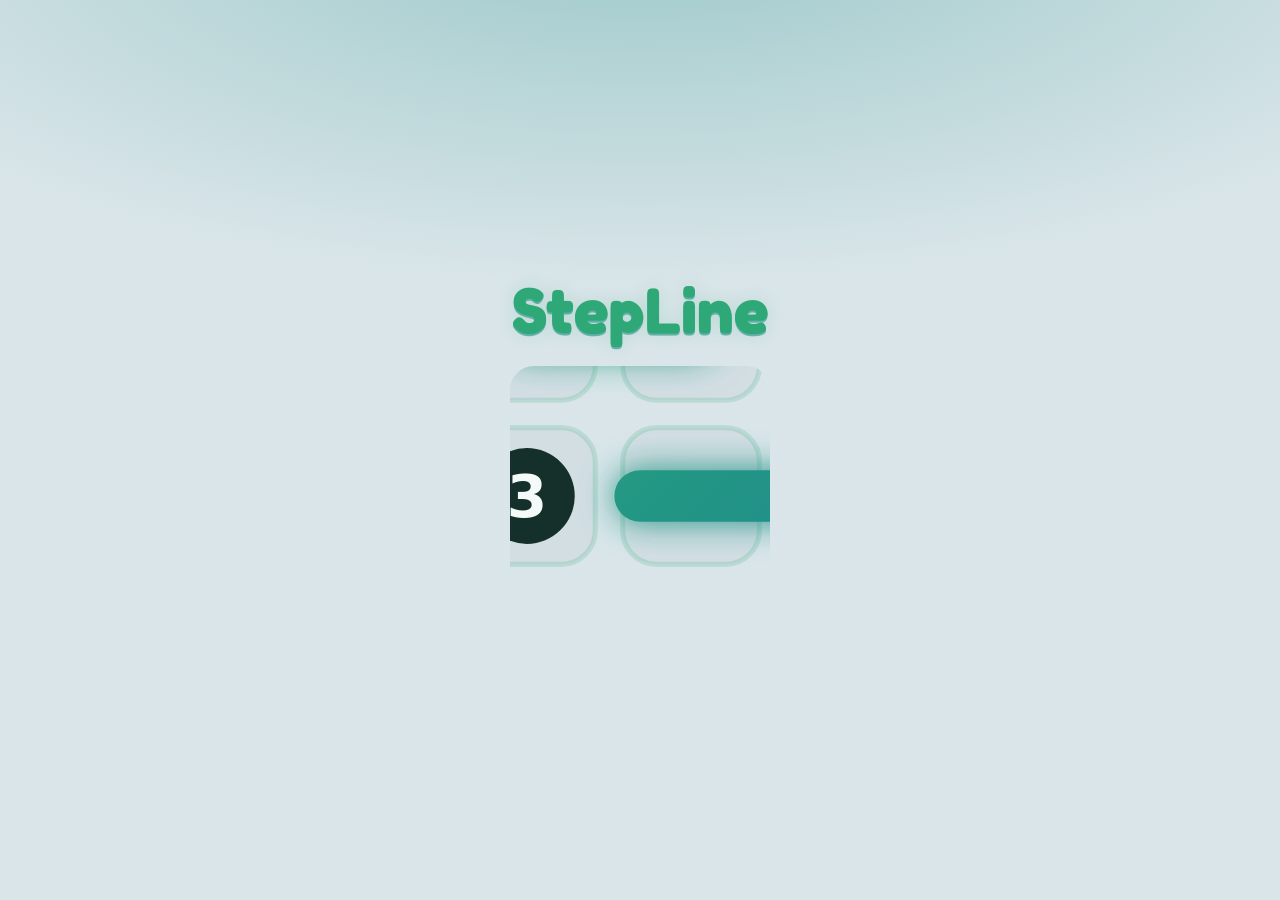
==== commit 102fa1f5: "Deploy 2026-11-18T15:17:58.204Z" ====
--- a/index.html
+++ b/index.html
@@ -30,8 +30,10 @@
     <meta name="apple-mobile-web-app-status-bar-style" content="black-translucent" />
     <meta name="apple-mobile-web-app-title" content="StepLine" />
     <title>StepLine — kunlik yo'l jumbog'i</title>
-    <script type="module" crossorigin src="./assets/index-CGbwQ2w9.js"></script>
-    <link rel="stylesheet" crossorigin href="./assets/index-DiTGESAT.css">
+    <script type="module" crossorigin src="./assets/index-Dmpzyu7Z.js"></script>
+    <link rel="modulepreload" crossorigin href="./assets/preload-helper-DmJX6g9v.js">
+    <link rel="stylesheet" crossorigin href="./assets/preload-helper-Bu7UK-aN.css">
+    <link rel="stylesheet" crossorigin href="./assets/index-Br4KrGv1.css">
   <link rel="manifest" href="./manifest.webmanifest"></head>
   <body>
     <div id="app"></div>
--- a/assets/preload-helper-Bu7UK-aN.css
+++ b/assets/preload-helper-Bu7UK-aN.css
@@ -0,0 +1 @@
+:root{--bg:#0e1b22;--bg-glow:#123a35;--surface:#13262e;--surface-2:#1a333c;--cell:#172f38;--cell-covered:#1e4744;--line:#bef0dc17;--text:#e2eee9;--muted:#8ea8a2;--path-a:#5ccf9c;--path-b:#3fb0aa;--accent-3:#e9c46a;--clue-bg:#e2eee9;--clue-text:#0e1b22;--on-accent:#0b1d19;--glow:#5ccf9c38;--danger:#ef8f8f;--radius:22px;--shadow:0 10px 30px #0000004d;--lightningcss-light: ;--lightningcss-dark:initial;color-scheme:dark}@media (prefers-color-scheme:light){:root:not([data-theme=dark]){--bg:#eef5f1;--bg-glow:#d5ece2;--surface:#fbfdfc;--surface-2:#e5f0eb;--cell:#e4efea;--cell-covered:#c8e6d8;--line:#0e322817;--text:#15302a;--muted:#5a746d;--path-a:#2ea877;--path-b:#1f8f8a;--accent-3:#c99a1e;--clue-bg:#15302a;--clue-text:#f4faf7;--on-accent:#f4faf7;--glow:#2ea8772e;--shadow:0 10px 30px #1446371a;--lightningcss-light:initial;--lightningcss-dark: ;color-scheme:light}}:root[data-theme=light]{--bg:#eef5f1;--bg-glow:#d5ece2;--surface:#fbfdfc;--surface-2:#e5f0eb;--cell:#e4efea;--cell-covered:#c8e6d8;--line:#0e322817;--text:#15302a;--muted:#5a746d;--path-a:#2ea877;--path-b:#1f8f8a;--accent-3:#c99a1e;--clue-bg:#15302a;--clue-text:#f4faf7;--on-accent:#f4faf7;--glow:#2ea8772e;--shadow:0 10px 30px #1446371a;--lightningcss-light:initial;--lightningcss-dark: ;color-scheme:light}*{box-sizing:border-box}html,body{min-height:100%;margin:0}body{background:radial-gradient(120% 70% at 50% -10%, var(--bg-glow), var(--bg) 60%) fixed, var(--bg);color:var(--text);-webkit-font-smoothing:antialiased;-webkit-tap-highlight-color:transparent;font-family:Inter,system-ui,-apple-system,Segoe UI,Roboto,sans-serif}button{font:inherit;color:inherit}h1,h2{letter-spacing:-.02em;margin:0}.muted{color:var(--muted)}.mono{font-variant-numeric:tabular-nums}.icon{width:1.15em;height:1.15em;display:inline-flex}.icon svg{width:100%;height:100%}.screen{max-width:460px;padding:max(20px, env(safe-area-inset-top)) 16px max(24px, env(safe-area-inset-bottom));flex-direction:column;gap:16px;min-height:100dvh;margin:0 auto;display:flex}.stack{flex-direction:column;gap:16px;display:flex}.btn{cursor:pointer;border:0;border-radius:16px;justify-content:center;align-items:center;gap:8px;min-height:52px;padding:0 22px;font-size:1rem;font-weight:700;transition:transform .12s,filter .2s,background .2s;display:inline-flex}.btn:active{transform:scale(.97)}.btn-primary{background:linear-gradient(135deg, var(--path-a), var(--path-b));color:var(--on-accent);box-shadow:0 8px 24px color-mix(in srgb, var(--path-b) 35%, transparent)}.btn-primary:hover{filter:brightness(1.06)}.btn-ghost{background:var(--surface-2)}.btn-ghost:hover{filter:brightness(1.15)}.icon-btn{background:var(--surface-2);cursor:pointer;border:0;border-radius:14px;place-items:center;width:44px;height:44px;font-size:1.1rem;display:grid}.btn:focus-visible,.icon-btn:focus-visible,summary:focus-visible{outline:3px solid var(--path-a);outline-offset:2px}.chip{background:var(--surface-2);color:var(--muted);border-radius:999px;margin:0;padding:6px 12px;font-size:.85rem;font-weight:600;display:inline-block}.card{background:var(--surface);border:1px solid var(--line);border-radius:var(--radius);box-shadow:var(--shadow);flex-direction:column;gap:12px;padding:20px;display:flex}.card h2{font-size:1.2rem}.card p{margin:0;line-height:1.45}.brand{text-align:center;padding:18px 0 6px}.brand .icon{width:64px;height:64px}.brand h1{margin-top:6px;font-size:2.6rem;font-weight:900}.brand p{margin:6px 0 0}.card-head{flex-wrap:wrap;justify-content:space-between;align-items:center;gap:8px;display:flex}.card-daily{background:linear-gradient(var(--surface), var(--surface)) padding-box, linear-gradient(135deg, var(--path-a), var(--path-b)) border-box;border:2px solid #0000}.daily-done{justify-content:space-between;align-items:baseline;gap:8px;display:flex}.big-time{font-variant-numeric:tabular-nums;font-size:1.6rem}.stats{grid-template-columns:1fr 1fr;gap:12px;display:grid}.stats>div{background:var(--surface);border:1px solid var(--line);border-radius:18px;flex-direction:column;gap:2px;padding:14px 16px;display:flex}.stats strong{font-variant-numeric:tabular-nums;font-size:1.35rem}.stats span{color:var(--muted);font-size:.85rem}.howto summary{cursor:pointer;font-weight:700;list-style:none}.howto summary:after{content:"+";float:right;color:var(--muted)}.howto[open] summary:after{content:"–"}.howto ol{color:var(--muted);gap:8px;margin:0;padding-left:20px;line-height:1.45;display:grid}.footnote{text-align:center;margin:4px 0 0;font-size:.85rem}.game{gap:14px}.game-bar{grid-template-columns:44px 1fr auto;align-items:center;gap:12px;display:grid}.game-bar .title{font-size:1.1rem;font-weight:800}.timer{font-variant-numeric:tabular-nums;background:var(--surface-2);border-radius:12px;padding:8px 14px;font-size:1.15rem;font-weight:800}.dots{grid-template-columns:repeat(10,1fr);gap:6px;display:grid}.dots[hidden]{display:none}.dots i{background:var(--surface-2);border-radius:99px;height:6px;transition:background .3s}.dots i.current{background:color-mix(in srgb, var(--path-a) 45%, var(--surface-2))}.dots i.done{background:linear-gradient(90deg, var(--path-a), var(--path-b))}.board-wrap{aspect-ratio:1;place-items:center;width:100%;max-width:min(100%,62dvh);margin:0 auto;display:grid;position:relative}@media (orientation:portrait) and (width<=699px){.game>.board-wrap{margin-top:auto}.game>.toast{margin-bottom:auto}.game>.controls{margin-top:0}}.board-wrap.is-paused .board{filter:blur(14px);opacity:.4}.pause-overlay{z-index:2;cursor:pointer;background:0 0;border:0;justify-content:center;align-items:center;gap:10px;font-size:1.3rem;font-weight:800;display:flex;position:absolute;inset:0}.pause-overlay[hidden]{display:none}.loading{color:var(--muted);flex-direction:column;align-items:center;gap:14px;display:flex}.spinner{border:4px solid var(--surface-2);border-top-color:var(--path-a);border-radius:50%;width:34px;height:34px;animation:.8s linear infinite spin}@keyframes spin{to{transform:rotate(360deg)}}.controls{grid-template-columns:1fr 1fr;gap:12px;margin-top:auto;display:grid}.controls:has(>:only-child){grid-template-columns:1fr}.controls .btn{white-space:nowrap;padding:0 12px}.toast{text-align:center;opacity:0;min-height:1.6em;font-weight:700;transition:opacity .2s,transform .2s;transform:translateY(6px)}.toast.show{opacity:1;transform:none}.toast.cheer{background:linear-gradient(90deg, var(--path-a), var(--path-b));color:#0000;-webkit-background-clip:text;background-clip:text;font-size:1.3rem}.board{touch-action:none;-webkit-user-select:none;user-select:none;cursor:pointer;width:100%;height:100%;animation:.35s cubic-bezier(.2,.9,.3,1.2) board-in}@keyframes board-in{0%{opacity:0;transform:scale(.94)}}.grad-a{stop-color:var(--path-a)}.grad-b{stop-color:var(--path-b)}.cell{fill:var(--cell);transform-box:fill-box;transform-origin:50%;transition:fill .18s}.cell.covered{fill:var(--cell-covered)}.cell.pop{animation:.45s ease-out both cell-pop}@keyframes cell-pop{40%{fill:color-mix(in srgb, var(--path-a) 40%, var(--cell-covered));transform:scale(1.1)}}.seg{stroke-width:38px;stroke-linecap:round;fill:none}.seg-new{stroke-dasharray:1;animation:90ms ease-out forwards seg-draw}@keyframes seg-draw{0%{stroke-dashoffset:1px}to{stroke-dashoffset:0}}.head{fill:var(--text);transform-box:fill-box;transform-origin:50%;transition:cx 80ms ease-out,cy 80ms ease-out;animation:1.4s ease-in-out infinite head-pulse}.solved .head{display:none}@keyframes head-pulse{50%{opacity:.75;transform:scale(1.25)}}.clue circle{fill:var(--clue-bg);transition:fill .2s}.clue text{fill:var(--clue-text);pointer-events:none;font-family:inherit;font-size:34px;font-weight:800}.clue.done circle{fill:var(--surface);stroke:var(--clue-bg);stroke-width:4px}.clue.done text{fill:var(--text)}.clue.next circle{stroke:var(--path-a);stroke-width:6px}.result{text-align:center;align-items:center}.result h1{font-size:2rem}.result-total{flex-direction:column;gap:4px;display:flex}.result-time{font-variant-numeric:tabular-nums;background:linear-gradient(90deg, var(--path-a), var(--path-b));color:#0000;-webkit-background-clip:text;background-clip:text;font-size:3.2rem;font-weight:900}.badges{flex-wrap:wrap;justify-content:center;gap:8px;display:flex}.badge{border-radius:999px;padding:8px 14px;font-size:.9rem;font-weight:700}.badge-best{background:color-mix(in srgb, var(--accent-3) 22%, transparent);color:var(--accent-3)}.badge-clean{background:color-mix(in srgb, var(--path-a) 18%, transparent);color:var(--path-a)}.result .card{text-align:left;width:100%}.times{gap:8px;margin:0;padding:0;list-style:none;display:grid}.times li{grid-template-columns:64px 1fr auto;align-items:center;gap:10px;font-size:.92rem;display:grid}.times .bar{background:var(--surface-2);border-radius:99px;height:8px;overflow:hidden}.times .bar i{border-radius:inherit;background:linear-gradient(90deg, var(--path-a), var(--path-b));height:100%;display:block}.result .controls{width:100%;margin-top:4px}.sub-bar{grid-template-columns:44px 1fr 44px;align-items:center;gap:12px;display:grid}.sub-bar h1{text-align:center;font-size:1.25rem}.game-label{text-align:center;color:var(--muted);margin:-6px 0 0;font-size:.9rem;font-weight:600}.field{color:var(--muted);gap:6px;font-size:.9rem;font-weight:600;display:grid}.input{border:2px solid var(--line);background:var(--surface-2);width:100%;min-height:52px;color:var(--text);font:inherit;border-radius:14px;outline:none;padding:0 16px;font-size:1rem;transition:border-color .15s}.input:focus{border-color:var(--path-a)}.input::placeholder{color:var(--muted);opacity:.7}.input-code{font-variant-numeric:tabular-nums;letter-spacing:.2em;text-align:center;font-weight:800}.join-row{grid-template-columns:1fr auto;gap:10px;display:grid}.msg{word-break:break-all;min-height:1.3em;margin:0;font-size:.9rem;font-weight:600}.msg.error{color:var(--danger)}.msg.ok{color:var(--path-a)}.room-list{gap:8px;display:grid}.room-item{background:var(--surface-2);cursor:pointer;border:0;border-radius:14px;justify-content:space-between;align-items:center;min-height:48px;padding:0 14px;display:flex}.room-code{grid-template-columns:repeat(6,1fr);gap:6px;display:grid}.room-code span{aspect-ratio:.8;background:var(--surface-2);font-variant-numeric:tabular-nums;border-radius:12px;place-items:center;font-size:1.8rem;font-weight:900;display:grid}.my-code{text-align:center;align-items:center}.qr-wrap{border-radius:16px;width:min(220px,70%);padding:0;line-height:0;overflow:hidden}.qr{width:100%;height:auto}.result-code{background:var(--surface-2);word-break:break-all;-webkit-user-select:all;user-select:all;border-radius:12px;padding:10px 14px;font-family:ui-monospace,Cascadia Mono,Menlo,monospace;font-size:1.05rem;font-weight:700}.my-code .controls{width:100%}.standings{gap:8px;margin:0;padding:0;list-style:none;display:grid}.standings li{background:var(--surface-2);border-radius:14px;grid-template-columns:36px 1fr auto auto;align-items:center;gap:10px;padding:10px 12px;display:grid}.standings li.is-self{outline:2px solid color-mix(in srgb, var(--path-a) 60%, transparent)}.standings .place{background:var(--surface);border-radius:50%;place-items:center;width:32px;height:32px;font-weight:900;display:grid}.standings .place-1 .place{background:var(--accent-3);color:#1b1400}.standings .place-2 .place{color:#14162b;background:#cfd3e6}.standings .place-3 .place{color:#2a1406;background:#e3a072}.standings .who{text-overflow:ellipsis;white-space:nowrap;min-width:0;overflow:hidden}.standings .time{flex-direction:column;align-items:flex-end;line-height:1.2;display:flex}.clean-dot{color:var(--path-a)}.remove{width:32px;height:32px;color:var(--muted);cursor:pointer;background:0 0;border:0;border-radius:10px;font-size:1.3rem}.remove:hover{background:var(--surface);color:var(--danger)}.empty{margin:0}.player-list{gap:8px;display:grid}.player-row{grid-template-columns:28px 1fr auto;align-items:center;gap:8px;display:grid}.player-num{color:var(--muted);text-align:center;font-weight:800}.handover{text-align:center;align-items:center}.handover .card{text-align:left;width:100%}.turn-name{margin-top:24px;font-size:2.4rem;font-weight:900}.btn-big{width:100%;min-height:64px;font-size:1.15rem}.winner{color:var(--accent-3);margin:0;font-size:1.4rem;font-weight:800}.card-ranked{background:linear-gradient(var(--surface), var(--surface)) padding-box, linear-gradient(135deg, var(--accent-3), var(--path-b)) border-box;border:2px solid #0000}.btn:disabled{opacity:.55;cursor:progress}.tabs{background:var(--surface);border:1px solid var(--line);border-radius:16px;grid-auto-columns:1fr;grid-auto-flow:column;gap:6px;padding:6px;display:grid}.tab{min-height:42px;color:var(--muted);cursor:pointer;background:0 0;border:0;border-radius:12px;font-weight:700}.tab[aria-selected=true]{background:var(--surface-2);color:var(--text)}.stats-3{grid-template-columns:repeat(3,1fr)}.stats-3 strong{font-size:1.15rem}.profile-body{flex-direction:column;gap:16px;display:flex}.profile-card{text-align:center;align-items:center}.avatar{width:72px;height:72px;color:var(--on-accent);background:linear-gradient(135deg, var(--path-a), var(--path-b));border-radius:50%;place-items:center;font-size:2rem;font-weight:900;display:grid}.top-frame{background:linear-gradient(var(--surface), var(--surface)) padding-box, conic-gradient(from 0deg, var(--accent-3), var(--path-a), var(--path-b), var(--accent-3)) border-box;border:3px solid #0000}.top-frame .avatar{box-shadow:0 0 0 4px var(--surface), 0 0 0 7px var(--accent-3)}.badge-grid{grid-template-columns:repeat(2,1fr);gap:10px;display:grid}.badge-tile{background:var(--surface-2);opacity:.45;filter:grayscale();border-radius:16px;flex-direction:column;gap:4px;padding:14px;display:flex;position:relative}.badge-tile.earned{opacity:1;filter:none;outline:2px solid color-mix(in srgb, var(--accent-3) 55%, transparent)}.badge-icon{font-size:1.6rem}.badge-count{color:var(--accent-3);font-weight:800;position:absolute;top:10px;right:12px}.scanner{z-index:60;background:color-mix(in srgb, var(--bg) 94%, transparent);flex-direction:column;justify-content:center;align-items:center;gap:18px;padding:16px;display:flex;position:fixed;inset:0}.scanner-title{margin:0;font-weight:700}.scanner-frame{aspect-ratio:1;background:#000;border-radius:24px;width:min(100%,380px);position:relative;overflow:hidden}.scanner-frame video{object-fit:cover;width:100%;height:100%}.scanner-box{border:3px solid var(--path-a);border-radius:18px;position:absolute;inset:18%;box-shadow:0 0 0 999px #00000059}.confetti{pointer-events:none;z-index:50;width:0;height:0;position:fixed}.confetti i{border-radius:3px;width:9px;height:14px;animation:.95s cubic-bezier(.15,.7,.4,1) forwards confetti;position:absolute}@keyframes confetti{0%{opacity:1;transform:translate(0)rotate(0)}to{transform:translate(var(--dx), calc(var(--dy) + 60px)) rotate(var(--rot));opacity:0}}@media (prefers-reduced-motion:reduce){*,:before,:after{transition-duration:.01ms!important;animation-duration:.01ms!important;animation-iteration-count:1!important}}.race-players{gap:8px;margin:0;padding:0;list-style:none;display:grid}.race-players li{background:var(--surface-2);border-radius:14px;align-items:center;gap:10px;padding:10px 14px;animation:.3s ease-out pop-in;display:flex}.race-players .dot{background:var(--path-a);width:10px;height:10px;box-shadow:0 0 0 4px color-mix(in srgb, var(--path-a) 25%, transparent);border-radius:50%}.race-players li.is-offline{opacity:.55}.race-players li.is-offline .dot{background:var(--muted);box-shadow:none}.race-countdown{z-index:20;text-align:center;background:color-mix(in srgb, var(--bg) 88%, transparent);-webkit-backdrop-filter:blur(6px);backdrop-filter:blur(6px);place-content:center;gap:8px;display:grid;position:fixed;inset:0}.race-countdown[hidden]{display:none}.race-countdown strong{background:linear-gradient(135deg, var(--path-a), var(--path-b));color:#0000;-webkit-background-clip:text;background-clip:text;font-size:7rem;font-weight:900;line-height:1}.race-strip{flex-wrap:wrap;justify-content:center;gap:6px;margin:0;padding:0;list-style:none;display:flex}.race-strip li{background:var(--surface);border:1px solid var(--line);border-radius:999px;align-items:center;gap:6px;padding:4px 10px;font-size:.85rem;display:flex}.race-strip li.is-finished{border-color:var(--path-a)}.race-strip li.is-left{opacity:.5;text-decoration:line-through}@keyframes pop-in{0%{opacity:0;transform:scale(.95)}}.card-levels{background:linear-gradient(var(--surface), var(--surface)) padding-box, linear-gradient(135deg, var(--path-b), var(--path-a)) border-box;border:2px solid #0000}.level-grid{grid-template-columns:repeat(auto-fill,minmax(64px,1fr));gap:10px;display:grid}.level-cell{aspect-ratio:1;background:var(--cell);color:var(--text);font:inherit;cursor:pointer;border:0;border-radius:16px;place-content:center;gap:2px;transition:transform .12s;display:grid}.level-cell strong{font-size:1.2rem}.level-cell small{color:var(--muted);font-size:.75rem}.stars{gap:1px;font-size:.7rem;line-height:1;display:inline-flex}.stars i{color:var(--muted);opacity:.45;font-style:normal}.stars i.on{color:var(--accent-3);opacity:1}.stars-big{justify-content:center;gap:8px;font-size:2.6rem}.stars-big i.on{animation:.45s both pop-in}.stars-big i:nth-child(2){animation-delay:.12s}.stars-big i:nth-child(3){animation-delay:.24s}.level-cell.open{background:linear-gradient(135deg, var(--path-a), var(--path-b));color:var(--clue-text);box-shadow:0 0 0 4px var(--glow);animation:.4s pop-in}.level-cell.locked{opacity:.45;cursor:default}.level-cell:not(:disabled):active{transform:scale(.94)}.level-offline{grid-column:1/-1}.home{justify-content:center;gap:22px;position:relative;overflow:hidden}.hero{justify-items:center;gap:4px;padding-top:8px;display:grid}.hero-title{letter-spacing:0;color:var(--path-a);text-shadow:0 0 18px var(--glow), 0 2px 0 color-mix(in srgb, var(--path-b) 60%, transparent);font-family:Fredoka,Inter,system-ui,sans-serif;font-size:clamp(2.8rem,13vw,3.6rem);font-weight:700}.hero-art{aspect-ratio:1;width:min(56vw,210px,27dvh)}.hero-art svg{width:100%;height:100%;overflow:visible}.live-logo{--draw:3.6s;--cycle:6s}.live-logo .ll-cell{fill:var(--cell);stroke:color-mix(in srgb, var(--path-a) 18%, transparent);stroke-width:1.5px}.live-logo .ll-path{fill:none;stroke:url(#ll-grad);stroke-width:15px;stroke-linecap:round;stroke-linejoin:round;stroke-dasharray:1;stroke-dashoffset:1px;animation:ll-draw var(--cycle) ease-in-out infinite}.live-logo .ll-clue circle{fill:var(--clue-bg)}.live-logo .ll-clue text{fill:var(--clue-text);font:800 17px Inter,system-ui,sans-serif}.live-logo .ll-clue{transform-box:fill-box;transform-origin:50%;animation:ll-clue var(--cycle) ease-out infinite}@keyframes ll-draw{0%{stroke-dashoffset:1px;opacity:1}60%,85%{stroke-dashoffset:0;opacity:1}to{stroke-dashoffset:0;opacity:0}}@keyframes ll-clue{0%{filter:none;transform:scale(1)}4%{filter:drop-shadow(0 0 8px var(--path-a));transform:scale(1.25)}12%,to{filter:none;transform:scale(1)}}.sparkles{pointer-events:none;position:absolute;inset:0}.sparkles i{background:var(--path-a);opacity:.25;border-radius:50%;width:4px;height:4px;animation:3.2s ease-in-out infinite twinkle;position:absolute}@keyframes twinkle{50%{opacity:.6;transform:scale(1.4)}}.menu{justify-items:center;gap:12px;display:grid;position:relative}.pill{border:1.5px solid color-mix(in srgb, var(--path-a) 45%, transparent);background:color-mix(in srgb, var(--surface-2) 85%, var(--path-a));width:min(100%,300px);min-height:50px;color:var(--text);cursor:pointer;border-radius:999px;justify-content:center;align-items:center;gap:8px;padding:0 22px;font-size:1rem;font-weight:700;transition:transform .12s,filter .2s;display:inline-flex}.pill:active{transform:scale(.97)}.pill:hover{filter:brightness(1.08)}.pill:focus-visible{outline:3px solid var(--path-a);outline-offset:3px}.pill-primary{background:linear-gradient(180deg, var(--path-a), color-mix(in srgb, var(--path-a) 70%, var(--path-b)));min-height:60px;color:var(--on-accent);box-shadow:0 8px 22px var(--glow);border:0;font-size:1.2rem}.pill-small{width:100%;min-height:46px}.panel{background:color-mix(in srgb, var(--surface) 92%, transparent);border:1.5px solid color-mix(in srgb, var(--path-a) 35%, transparent);box-shadow:inset 0 0 0 4px color-mix(in srgb, var(--path-a) 6%, transparent), var(--shadow);text-align:center;border-radius:24px;gap:10px;padding:18px;display:grid;position:relative}.panel h2{font-family:Fredoka,Inter,system-ui,sans-serif;font-size:1.45rem;font-weight:700}.panel p{margin:0;line-height:1.45}.panel-actions{grid-template-columns:1fr 1fr;gap:10px;display:grid}@media (prefers-reduced-motion:reduce){.live-logo .ll-path{stroke-dashoffset:0;animation:none}.live-logo .ll-clue,.sparkles i{animation:none!important}}@media (width>=700px) and (height>=600px){html{font-size:18px}.screen{max-width:640px;padding-left:max(24px, env(safe-area-inset-left));padding-right:max(24px, env(safe-area-inset-right))}.board-wrap{max-width:min(100%,66dvh)}.game{justify-content:center}.game .controls{margin-top:8px}.hero-art{width:min(300px,28dvh)}.hero-title{font-size:4.4rem}.pill{width:min(100%,400px)}}@media (width>=1000px) and (height>=700px){html{font-size:19px}.screen{max-width:720px}}@media (orientation:landscape) and (aspect-ratio>=5/4){.screen{max-width:1100px;padding-left:max(24px, env(safe-area-inset-left));padding-right:max(24px, env(safe-area-inset-right))}.home{grid-template-columns:1fr 1fr;align-content:center;align-items:center;column-gap:40px;display:grid}.home .hero{grid-row:1/span 2}.home .hero-art{width:min(48dvh,340px)}.game{grid-template-columns:auto minmax(240px,1fr);grid-auto-rows:min-content;align-content:center;column-gap:32px;display:grid}.game>.board-wrap{grid-area:1/1/span 8;width:min(88dvh,58vw);max-width:none}.game>:not(.board-wrap){grid-column:2}.game>.controls{grid-row:8;align-self:end}}@media (orientation:landscape) and (height<=600px){.screen{padding-top:max(12px, env(safe-area-inset-top));padding-bottom:max(12px, env(safe-area-inset-bottom));gap:12px}.home{column-gap:32px}.home .hero-art{width:min(48dvh,200px)}.hero-title{font-size:2.6rem}.menu{gap:8px}.pill{min-height:42px}.pill-primary{min-height:50px;font-size:1.1rem}.panel{gap:8px;padding:12px 14px}.panel .footnote{display:none}.game{column-gap:28px}}@media (orientation:portrait) and (height<=760px){.home{gap:12px}.hero-title{font-size:2.5rem}.menu{gap:8px}.pill{min-height:44px}.pill-primary{min-height:52px}.panel{gap:8px;padding:14px}.panel .footnote{display:none}}.celebration{z-index:60;position:fixed;inset:0;overflow:hidden}.balloon{opacity:.92;border-radius:50% 50% 48% 48%;width:54px;height:66px;animation:linear forwards balloon-up;position:absolute;bottom:-120px;box-shadow:inset -8px -10px #0000001f}.balloon:after{content:"";background:color-mix(in srgb, var(--text) 45%, transparent);width:1.5px;height:46px;position:absolute;top:100%;left:50%}@keyframes balloon-up{to{transform:translate(var(--sway), calc(-100dvh - 220px))}}.level-cell{border:1.5px solid color-mix(in srgb, var(--ca,var(--path-a)) 22%, transparent);position:relative}.level-cell.done{background:color-mix(in srgb, var(--ca) 30%, var(--cell))}.level-cell.open{background:linear-gradient(135deg, var(--ca), var(--cb));box-shadow:0 0 0 4px color-mix(in srgb, var(--ca) 25%, transparent);border-color:#0000}.level-cell.locked{background:color-mix(in srgb, var(--cb) 10%, var(--cell))}.level-cell.golden:before{content:"";border-radius:inherit;pointer-events:none;opacity:var(--gold);background:linear-gradient(115deg,#0000 30%,#ffe28c59 50%,#0000 70%) 0 0/250% 100%;animation:3.5s ease-in-out infinite gold-shine;position:absolute;inset:0}@keyframes gold-shine{0%{background-position:120% 0}to{background-position:-120% 0}}.cell-medal{filter:drop-shadow(0 2px 3px #00000059);font-size:.95rem;position:absolute;top:-6px;right:-6px}.level-cell.locked .cell-medal{opacity:.55}.medal-card{background:color-mix(in srgb, var(--accent-3) 12%, var(--surface));border:1.5px solid color-mix(in srgb, var(--accent-3) 45%, transparent);text-align:left;border-radius:20px;align-items:center;gap:14px;padding:14px 16px;animation:.5s both pop-in;display:flex}.medal-card p{margin:2px 0 0}.medal-icon{font-size:2.6rem;line-height:1}.final-note{text-align:center;color:var(--accent-3);margin:0;font-weight:700}@media (prefers-reduced-motion:reduce){.level-cell.golden:before{animation:none}}.medal-row{grid-template-columns:repeat(5,1fr);gap:8px;display:grid}.medal-slot{background:var(--surface-2);opacity:.35;filter:grayscale();border-radius:14px;justify-items:center;gap:2px;padding:8px 0;display:grid}.medal-slot span{font-size:1.6rem;line-height:1}.medal-slot small{color:var(--muted);font-weight:700}.medal-slot.earned{opacity:1;filter:none;background:color-mix(in srgb, var(--accent-3) 12%, var(--surface-2))}.btn-small{border-radius:12px;min-height:40px;padding:0 14px;font-size:.9rem}.friend-list{gap:8px;margin:6px 0 0;padding:0;list-style:none;display:grid}.friend-row{background:var(--surface-2);border-radius:14px;justify-content:space-between;align-items:center;gap:10px;min-height:52px;padding:6px 6px 6px 14px;display:flex}.friend-row strong{text-overflow:ellipsis;white-space:nowrap;overflow:hidden}.friend-actions{flex-shrink:0;gap:6px;display:flex}.invite-banner{left:50%;bottom:calc(16px + env(safe-area-inset-bottom));z-index:50;gap:8px;width:min(440px,100% - 32px);animation:.25s ease-out invite-in;display:grid;position:fixed;transform:translate(-50%)}@keyframes invite-in{0%{opacity:0;transform:translate(-50%,20px)}}.update-overlay{z-index:70;background:#050c0f99;place-items:center;padding:16px;display:grid;position:fixed;inset:0}.update-dialog{background:var(--surface);border:1.5px solid color-mix(in srgb, var(--path-a) 35%, transparent);width:min(100%,380px);box-shadow:var(--shadow);text-align:center;border-radius:24px;gap:12px;padding:22px;animation:.35s both pop-in;display:grid}.update-dialog h2{font-size:1.25rem}.update-dialog p{margin:0}.update-icon{font-size:2.4rem;line-height:1}.update-notes{text-align:left;margin:0;padding-left:1.2em;line-height:1.5}.update-banner{left:50%;bottom:max(16px, env(safe-area-inset-bottom));z-index:65;background:var(--surface-2);border:1.5px solid color-mix(in srgb, var(--path-a) 35%, transparent);width:min(100% - 32px,420px);box-shadow:var(--shadow);border-radius:18px;justify-content:space-between;align-items:center;gap:12px;padding:10px 10px 10px 16px;font-weight:600;display:flex;position:fixed;transform:translate(-50%)}.update-banner .btn{min-height:42px;padding:0 16px}.home{justify-content:space-between}.home-top{grid-template-columns:1fr auto 1fr;align-items:center;gap:8px;display:grid;position:relative}.home-top>.round-btn{justify-self:start}.home-top .hero-title{font-size:clamp(2rem,9vw,2.6rem);line-height:1}.home-top-right{justify-self:end;gap:8px;display:flex}.round-btn{border:1.5px solid color-mix(in srgb, var(--path-a) 40%, transparent);background:color-mix(in srgb, var(--surface-2) 85%, var(--path-a));width:46px;height:46px;color:var(--text);cursor:pointer;border-radius:50%;place-items:center;padding:0;transition:transform .12s,filter .2s;display:grid}.round-btn .icon{width:22px;height:22px}.round-btn:hover{filter:brightness(1.1)}.round-btn:active{transform:scale(.94)}.round-btn:focus-visible{outline:3px solid var(--path-a);outline-offset:2px}.home .hero{flex:1;align-content:center}.home .hero-art{width:min(70vw,280px,40dvh)}.pill-play{width:min(100%,340px);min-height:68px;font-size:1.35rem}.play-note{text-align:center;max-width:320px;margin:-4px 0 4px;font-size:.9rem}.match-card{text-align:center;align-items:center;gap:14px;padding:28px 20px}.match-status{font-size:1.1rem;font-weight:700}.match-seconds{color:var(--path-a);font-size:2rem}.match-radar{place-items:center;width:120px;height:120px;font-size:2.4rem;display:grid;position:relative}.match-radar i{border:2px solid var(--path-a);opacity:0;border-radius:50%;animation:2s ease-out infinite radar;position:absolute;inset:0}.match-radar i:nth-child(2){animation-delay:1s}@keyframes radar{0%{opacity:.8;transform:scale(.35)}to{opacity:0;transform:scale(1)}}@media (prefers-reduced-motion:reduce){.match-radar i{opacity:.4;animation:none}}@media (orientation:landscape) and (aspect-ratio>=5/4){.home .home-top{grid-column:1/-1}.home .hero{grid-row:auto}.home .hero-art{width:min(55dvh,300px)}.home .home-wallet{grid-column:1/-1}}.profile>.pill{align-self:center}.play-body{flex-direction:column;flex:1;justify-content:center;gap:22px;padding-bottom:4vh;display:flex}.play .menu{margin-top:0}.round-btn-spacer{width:46px;height:46px}.signin{justify-content:center}.signin>.card{text-align:center;border-radius:28px;gap:14px;padding:26px 20px}.signin-title{color:var(--path-a);font-family:Fredoka,Inter,system-ui,sans-serif;font-size:1.9rem;font-weight:700}.signin .input{text-align:center;border-radius:999px;min-height:58px;padding:0 24px;font-size:1.05rem}.signin .btn-primary{border-radius:999px;min-height:58px;font-size:1.1rem}.link-btn{color:var(--path-a);text-underline-offset:3px;cursor:pointer;background:0 0;border:0;padding:6px;font-weight:600;text-decoration:underline}.play-hero{justify-items:center;display:grid}.play-hero .hero-art{width:min(42vw,170px,22dvh)}.match-radar span{animation:1.6s cubic-bezier(.45,0,.3,1) infinite dice-roll;display:inline-block}@keyframes dice-roll{0%{transform:translateY(0)rotate(0)scale(1)}30%{transform:translateY(-14px)rotate(180deg)scale(1.08)}55%{transform:translateY(0)rotate(360deg)scale(.94)}70%{transform:translateY(-4px)rotate(380deg)scale(1)}85%,to{transform:translateY(0)rotate(360deg)scale(1)}}@media (prefers-reduced-motion:reduce){.match-radar span{animation:none}}.live-logo.manual .ll-path,.live-logo.manual .ll-clue{animation:none}.live-logo.manual .ll-clue.hit{animation:.45s ease-out both ll-clue-hit}@keyframes ll-clue-hit{0%{transform:scale(1)}35%{filter:drop-shadow(0 0 10px var(--path-a));transform:scale(1.4)}to{filter:drop-shadow(0 0 4px var(--path-a));transform:scale(1)}}.intro{z-index:80;background:radial-gradient(120% 70% at 50% -10%, var(--bg-glow), var(--bg) 60%), var(--bg);place-content:center;justify-items:center;gap:18px;transition:opacity .35s;display:grid;position:fixed;inset:0;overflow:hidden}.intro.leaving{opacity:0;pointer-events:none}.intro .hero-title{font-size:clamp(2.6rem,12vw,3.4rem)}.intro .hero-art{width:min(64vw,260px)}.rain-piece{border-radius:3px;width:8px;height:13px;animation:linear forwards rain-fall;position:absolute;top:-20px}@keyframes rain-fall{to{transform:translate(var(--drift), 110dvh) rotate(var(--spin))}}.intro .hero-art svg{border-radius:24px;overflow:hidden}.intro-flash{opacity:0;pointer-events:none;background:#fff;animation:.45s ease-out intro-flash;position:absolute;inset:0}@keyframes intro-flash{15%{opacity:.55}to{opacity:0}}.intro-bolts{pointer-events:none;width:100%;height:100%;position:absolute;inset:0}.intro-bolts polyline{fill:none;stroke:var(--accent-3);stroke-width:4px;stroke-linejoin:round;stroke-linecap:round;filter:drop-shadow(0 0 6px var(--accent-3)) drop-shadow(0 0 14px #fff8);opacity:0;animation:.6s step-end both bolt}@keyframes bolt{0%{opacity:1}25%{opacity:0}40%{opacity:1}70%,to{opacity:0}}.notice-toast{left:50%;bottom:max(24px, env(safe-area-inset-bottom));z-index:75;background:var(--surface-2);border:1.5px solid color-mix(in srgb, var(--danger) 45%, transparent);width:min(100% - 32px,420px);box-shadow:var(--shadow);text-align:center;border-radius:18px;padding:14px 18px;font-weight:600;animation:.3s both pop-in;position:fixed;transform:translate(-50%)}.confirm-text{font-size:1.05rem;line-height:1.45}.rating-change,.online-rating{justify-content:center;align-items:baseline;gap:8px;margin:6px 0 0;display:flex}.rating-change strong,.online-rating strong{font-size:1.25rem}.rating-change .delta{background:var(--surface-2);border-radius:999px;padding:2px 8px;font-weight:800}.rating-change.up .delta{color:#22c55e;animation:.5s ease-out rating-pop}.rating-change.down .delta{color:#f87171}@keyframes rating-pop{0%{opacity:0;transform:scale(.6)}70%{opacity:1;transform:scale(1.15)}to{transform:scale(1)}}.round-btn{position:relative}.badge-dot{width:10px;height:10px;box-shadow:0 0 0 2px var(--bg);background:#ef4444;border-radius:50%;position:absolute;top:6px;right:6px}.badge-count{color:#fff;text-align:center;background:#ef4444;border-radius:999px;min-width:20px;height:20px;padding:0 6px;font-size:.75rem;font-weight:800;line-height:20px}.profile-links{grid-template-columns:repeat(3,1fr);gap:10px;display:grid}.profile-tile{border:1.5px solid color-mix(in srgb, var(--path-a) 45%, transparent);background:color-mix(in srgb, var(--surface-2) 85%, var(--path-a));min-height:84px;color:var(--text);font:inherit;cursor:pointer;border-radius:20px;align-content:center;justify-items:center;gap:6px;padding:10px 4px;font-size:.9rem;font-weight:700;transition:transform .12s;display:grid;position:relative}.profile-tile:active{transform:scale(.96)}.profile-tile .icon,.profile-tile .icon svg{width:26px;height:26px}.profile-tile .tile-label{text-align:center;line-height:1.15}.profile-tile .badge-count{position:absolute;top:6px;right:8px}.race-result .who .add-friend{width:fit-content;min-height:30px;margin-top:6px;padding:4px 10px;font-size:.8rem;display:flex}.race-result .friend-done{color:#22c55e;margin-top:4px;font-weight:700;display:block}.race-result .who .splits{display:block}.controls .rematch-note,.controls .rematch-note+.btn{grid-column:1/-1}.rematch-note{text-align:center;color:var(--text);margin:0;font-weight:800}.btn.pulse{animation:1.2s ease-in-out infinite rematch-pulse}@keyframes rematch-pulse{0%,to{transform:scale(1)}50%{transform:scale(1.04)}}.lang-switch{grid-template-columns:repeat(var(--n), 1fr);background:var(--surface);border:1px solid var(--line);isolation:isolate;border-radius:18px;padding:5px;display:grid;position:relative}.lang-thumb{z-index:-1;width:calc((100% - 10px) / var(--n));background:linear-gradient(135deg, var(--path-a), var(--path-b));box-shadow:0 6px 18px color-mix(in srgb, var(--path-a) 35%, transparent);transform:translateX(calc(var(--i) * 100%));border-radius:14px;transition:transform .26s cubic-bezier(.3,1.3,.5,1);position:absolute;top:5px;bottom:5px;left:5px}.lang-option{min-height:58px;color:var(--muted);cursor:pointer;font:inherit;-webkit-tap-highlight-color:transparent;background:0 0;border:0;justify-items:center;gap:2px;padding:8px 4px;transition:color .2s,transform .12s;display:grid}.lang-option:active{transform:scale(.95)}.lang-code{letter-spacing:.06em;font-size:1.05rem;font-weight:900}.lang-name{opacity:.85;font-size:.72rem;font-weight:600}.lang-option[aria-checked=true]{color:var(--on-accent)}.lang-option:focus-visible{outline:2px solid var(--path-a);outline-offset:-2px;border-radius:14px}body.lang-fade .screen{animation:.35s ease-out lang-fade-in}@keyframes lang-fade-in{0%{opacity:0;transform:translateY(6px)}to{opacity:1;transform:none}}@media (prefers-reduced-motion:reduce){.lang-thumb{transition:none}body.lang-fade .screen{animation:none}}.controls.controls-3{grid-template-columns:1fr 1fr 1fr;gap:8px}.controls-3 .btn{padding:0 6px;font-size:.9rem}.btn-hint{color:var(--accent-3)}.cell.hinted{animation:1.2s ease-out both cell-hint}@keyframes cell-hint{0%{fill:var(--accent-3);transform:scale(.85)}30%{fill:color-mix(in srgb, var(--accent-3) 80%, var(--cell-covered));transform:scale(1.12)}to{fill:var(--cell-covered);transform:scale(1)}}.qadam-chip{background:var(--surface);border:1px solid var(--line);color:var(--text);border-radius:999px;align-items:center;gap:6px;padding:6px 14px;font-weight:800;display:inline-flex}.qadam-chip.bump{animation:.6s ease-out qadam-bump}@keyframes qadam-bump{30%{background:color-mix(in srgb, var(--accent-3) 35%, var(--surface));transform:scale(1.18)}}.home-wallet{justify-content:center;margin-top:-4px;display:flex}.profile-card .qadam-chip{margin:4px auto 0}.badge-qadam{background:color-mix(in srgb, var(--accent-3) 22%, var(--surface));color:var(--text)}.btn-hint .hint-cost{opacity:.9;font-size:.72rem;font-weight:800}.rating-change .badge-qadam{margin-left:4px}.skin-glow .seg{filter:drop-shadow(0 0 5px var(--path-a)) drop-shadow(0 0 10px color-mix(in srgb, var(--path-b) 60%, transparent))}.skin-glow .head{filter:drop-shadow(0 0 8px var(--path-a))}.confetti i.glyph{background:0 0;width:auto;height:auto;font-size:20px;line-height:1}.win-flash{pointer-events:none;z-index:3;background:radial-gradient(circle,#ffec96d9,#ffd16600 70%);border-radius:18px;animation:.65s ease-out forwards win-flash;position:absolute;inset:0}@keyframes win-flash{0%{opacity:0}15%{opacity:1}to{opacity:0}}.avatar.framed{box-shadow:0 0 0 4px var(--surface), 0 0 0 8px var(--fa)}.avatar.framed.frame-glow{box-shadow:0 0 0 4px var(--surface), 0 0 0 8px var(--fa), 0 0 22px 6px color-mix(in srgb, var(--fb) 55%, transparent)}.avatar-mini{flex:none;width:30px;height:30px;font-size:.85rem}.avatar-mini.framed{box-shadow:0 0 0 2px var(--surface-2), 0 0 0 4px var(--fa)}.avatar-mini.framed.frame-glow{box-shadow:0 0 0 2px var(--surface-2), 0 0 0 4px var(--fa), 0 0 10px 2px color-mix(in srgb, var(--fb) 55%, transparent)}.race-result .standings li{grid-template-columns:36px auto 1fr auto}.coll-wallet{justify-content:center;display:flex}.item-grid{grid-template-columns:repeat(auto-fill,minmax(140px,1fr));gap:12px;display:grid}.item-card{background:var(--surface);border:1px solid var(--line);text-align:center;border-radius:18px;justify-items:center;gap:8px;padding:14px 10px;display:grid}.item-card.is-on{border-color:var(--path-a);box-shadow:0 0 0 2px color-mix(in srgb, var(--path-a) 40%, transparent)}.item-card.is-locked .preview{opacity:.85}.item-card .btn-small{width:100%}.item-name{font-size:.95rem}.item-season{color:var(--accent-3);font-weight:700}.item-state{font-size:.85rem;font-weight:800}.item-state.on{color:var(--path-a)}.item-state.pass{color:var(--accent-3)}.preview{place-items:center;width:90px;height:90px;display:grid;position:relative}.preview svg{width:90px;height:90px}.preview .pv-cell{fill:var(--cell)}.preview-path.skin-glow polyline{filter:drop-shadow(0 0 4px #ffffff59)}.preview-effect{cursor:pointer;background:var(--surface-2);border-radius:50%;font-size:44px}.preview-frame .avatar{margin:0}.home-wallet{gap:10px}.pass-chip{cursor:pointer;font:inherit;background:linear-gradient(135deg, color-mix(in srgb, var(--accent-3) 30%, var(--surface)), var(--surface));font-weight:800}.pass-head{text-align:center;justify-items:center;gap:6px;display:grid}.pass-head p{margin:0}.pass-level strong{font-size:1.6rem}.pass-bar{background:var(--surface-2);border-radius:999px;width:100%;height:12px;overflow:hidden}.pass-bar i{border-radius:inherit;background:linear-gradient(90deg, var(--path-a), var(--accent-3));height:100%;transition:width .6s;display:block}.pass-buy{width:100%;margin-top:6px}.pass-premium-on{color:var(--accent-3);font-weight:800}.pass-ready{color:var(--path-a);font-weight:800}.pass-track-wrap{grid-template-columns:auto 1fr;align-items:stretch;gap:8px;display:grid}.pass-labels{width:52px;color:var(--muted);text-align:center;grid-template-rows:112px 28px 112px;gap:4px;padding-top:4px;font-size:.7rem;font-weight:800;display:grid}.pass-labels span{place-items:center;display:grid}.pass-labels span:last-child{color:var(--accent-3);grid-row:3}.pass-track{scroll-snap-type:x proximity;-webkit-overflow-scrolling:touch;gap:8px;padding:4px 4px 10px;display:flex;overflow-x:auto}.pass-col{scroll-snap-align:center;flex:none;grid-template-rows:112px 28px 112px;gap:4px;width:92px;display:grid}.pass-num{background:var(--surface-2);color:var(--muted);border-radius:999px;place-items:center;font-size:.85rem;font-weight:900;display:grid}.pass-col.open .pass-num{background:linear-gradient(90deg, var(--path-a), var(--path-b));color:var(--on-accent)}.pass-col.next .pass-num{outline:2px dashed var(--accent-3)}.pass-cell{border:1px solid var(--line);background:var(--surface);color:var(--text);font:inherit;cursor:default;border-radius:16px;place-items:center;padding:6px;display:grid;position:relative}.pass-cell.premium{background:linear-gradient(160deg, color-mix(in srgb, var(--accent-3) 18%, var(--surface)), var(--surface))}.pass-cell.empty{opacity:.35;border-style:dashed}.pass-cell.locked{opacity:.55}.pass-cell.claimed{opacity:.6}.pass-cell.ready{cursor:pointer;border-color:var(--accent-3);box-shadow:0 0 0 2px color-mix(in srgb, var(--accent-3) 45%, transparent), 0 0 18px color-mix(in srgb, var(--accent-3) 35%, transparent);animation:1.6s ease-in-out infinite pass-ready}@keyframes pass-ready{50%{transform:translateY(-3px)}}.pass-mark{font-size:.8rem;font-weight:900;position:absolute;top:4px;right:6px}.pass-qadam{justify-items:center;gap:2px;display:grid}.pass-qadam span{font-size:1.4rem}.pass-qadam strong{font-size:1.1rem}.pass-item{justify-items:center;gap:2px;display:grid}.pass-item .preview,.pass-item .preview svg{width:62px;height:62px}.pass-item .preview-effect{font-size:30px}.pass-item .avatar{width:46px;height:46px;font-size:1.2rem}.pass-item small{font-size:.68rem;font-weight:700;line-height:1.1}.pass-how{gap:8px;margin:0;padding:0;list-style:none;display:grid}.pass-how li{justify-content:space-between;gap:12px;display:flex}.pass-how strong{color:var(--accent-3)}@media (prefers-reduced-motion:reduce){.pass-cell.ready{animation:none}}body.has-banner .screen{padding-bottom:calc(76px + env(safe-area-inset-bottom))}.ad-free-btn{align-self:center;width:auto;font-size:.8rem}.choice-list{gap:10px;display:grid}.my-place{background:color-mix(in srgb, var(--path-a) 16%, var(--surface-2));text-align:center;border-radius:14px;margin:0 0 12px;padding:10px 14px;font-weight:800}.lvl-chip{background:linear-gradient(135deg, var(--a), var(--b));color:#0b1a17;white-space:nowrap;border-radius:999px;padding:3px 10px;font-size:.9rem;font-weight:900;display:inline-block}.plus-link{background:linear-gradient(120deg, color-mix(in srgb, #ffcf4a 22%, var(--surface-2)), color-mix(in srgb, #7c5cff 22%, var(--surface-2)));width:100%;color:var(--text);font:inherit;text-align:left;cursor:pointer;border:1.5px solid #ffcf4a99;border-radius:20px;align-items:center;gap:12px;padding:12px 16px;transition:transform .12s;display:flex}.plus-link:active{transform:scale(.98)}.plus-link-star{font-size:1.6rem}.plus-link strong,.plus-link small{display:block}.plus-link small{color:var(--muted);font-size:.82rem}.plus-link.on strong:after{content:" ✓";color:var(--accent-3)}.plus-hero{text-align:center}.plus-badge{filter:drop-shadow(0 4px 12px #ffcf4a99);font-size:2.6rem}.plus-price{font-size:1.25rem;font-weight:800}.plus-buy{width:100%}.plus-active{color:var(--accent-3);font-weight:800}.plus-perks{gap:12px;margin:0;padding:0;list-style:none;display:grid}.plus-perks li{align-items:center;gap:12px;font-weight:600;display:flex}.plus-perk-icon{text-align:center;width:1.6rem;font-size:1.3rem}.danger-link{color:#e06c6c;font:inherit;text-underline-offset:3px;opacity:.85;cursor:pointer;background:0 0;border:0;margin:10px auto 0;padding:6px 10px;font-size:.82rem;text-decoration:underline;display:block}.danger-link:disabled{opacity:.4}.icon.coin{vertical-align:-.2em;width:1.15em;height:1.15em;display:inline-grid}.icon.coin svg{filter:drop-shadow(0 1px 2px #00000040);width:100%;height:100%}button.qadam-chip{font:inherit;cursor:pointer;font-weight:800}button.qadam-chip:active{transform:scale(.96)}.pass-qadam .icon.coin{width:1.6rem;height:1.6rem}.btn-hint .hint-cost .icon.coin{margin-left:2px}.install-app{justify-items:center;gap:6px;width:min(100%,300px);display:grid}.install-hint{text-align:center;margin:0;font-size:.85rem;line-height:1.4}.chest-chip{cursor:pointer;font:inherit;padding:6px 12px;font-size:1.05rem;position:relative}.chest-chip .badge-dot{top:-2px;right:-2px}.chest-dialog{text-align:center}.chest-dialog h2{margin:0 0 8px}.chest-body{justify-items:center;gap:12px;margin-bottom:12px;display:grid}.chest-prize{color:var(--accent-3);align-items:center;gap:8px;margin:0;font-size:2rem;font-weight:900;animation:.5s cubic-bezier(.2,1.6,.4,1) chest-pop;display:inline-flex}.chest-prize .coin svg{width:32px;height:32px}@keyframes chest-pop{0%{opacity:0;transform:scale(.3)}}.reward-double{align-self:center}.piggy-card{gap:8px}.piggy-head{align-items:center;gap:8px;display:flex}.piggy-icon{font-size:1.9rem;line-height:1}.piggy-bar{background:var(--surface-2);border-radius:999px;height:10px;overflow:hidden}.piggy-bar i{border-radius:inherit;background:linear-gradient(90deg, #f9a8d4, var(--accent-3));height:100%;transition:width .6s;display:block}.piggy-card .footnote{margin:0}@media (prefers-color-scheme:light){:root:not([data-theme=dark]) body{--bg:color-mix(in srgb, var(--path-b) 12%, #f3f1f6);--bg-glow:color-mix(in srgb, var(--path-b) 34%, var(--bg));--surface:color-mix(in srgb, var(--path-a) 6%, #fcfbfd);--surface-2:color-mix(in srgb, var(--path-b) 14%, #f0eef3);--cell:color-mix(in srgb, var(--path-b) 12%, #ebe9ef);--cell-covered:color-mix(in srgb, var(--path-a) 24%, #ebe9ef);--line:color-mix(in srgb, var(--path-b) 22%, transparent);--shadow:0 10px 30px color-mix(in srgb, var(--path-b) 18%, transparent);background:radial-gradient(120% 60% at 50% -10%, var(--bg-glow), transparent 60%) fixed, radial-gradient(90% 50% at 100% 110%, color-mix(in srgb, var(--path-a) 22%, transparent), transparent 70%) fixed, var(--bg)}}:root[data-theme=light] body{--bg:color-mix(in srgb, var(--path-b) 12%, #f3f1f6);--bg-glow:color-mix(in srgb, var(--path-b) 34%, var(--bg));--surface:color-mix(in srgb, var(--path-a) 6%, #fcfbfd);--surface-2:color-mix(in srgb, var(--path-b) 14%, #f0eef3);--cell:color-mix(in srgb, var(--path-b) 12%, #ebe9ef);--cell-covered:color-mix(in srgb, var(--path-a) 24%, #ebe9ef);--line:color-mix(in srgb, var(--path-b) 22%, transparent);--shadow:0 10px 30px color-mix(in srgb, var(--path-b) 18%, transparent);background:radial-gradient(120% 60% at 50% -10%, var(--bg-glow), transparent 60%) fixed, radial-gradient(90% 50% at 100% 110%, color-mix(in srgb, var(--path-a) 22%, transparent), transparent 70%) fixed, var(--bg)}.coll-store-link{align-self:center}.store-starter{border:1.5px solid color-mix(in srgb, var(--accent-3) 55%, transparent);background:linear-gradient(135deg, color-mix(in srgb, #7cffcb 16%, var(--surface)), color-mix(in srgb, #5b6cff 18%, var(--surface)));position:relative;overflow:hidden}.store-starter h2{margin:0;font-size:1.2rem}.store-ribbon{background:var(--accent-3);color:#3a2a00;padding:3px 40px;font-size:.7rem;font-weight:800;position:absolute;top:12px;right:-34px;transform:rotate(35deg)}.store-starter-body{align-items:center;gap:14px;display:flex}.store-starter-body .preview{flex:0 0 84px;width:84px;height:84px}.store-starter-list{gap:6px;margin:0;padding:0;font-weight:600;list-style:none;display:grid}.store-starter-list li{align-items:center;gap:4px;display:flex}.store-packs{grid-template-columns:repeat(3,1fr);gap:10px;display:grid}.store-pack{background:var(--surface-2);border:1px solid var(--line);border-radius:16px;flex-direction:column;align-items:center;gap:4px;padding:18px 6px 10px;display:flex;position:relative}.store-pack-popular,.store-pack-best{border-color:color-mix(in srgb, var(--accent-3) 60%, transparent)}.store-pack-badge{background:var(--accent-3);color:#3a2a00;white-space:nowrap;border-radius:999px;padding:2px 8px;font-size:.66rem;font-weight:800;position:absolute;top:-9px}.store-pack-coins{align-items:center;height:34px;display:flex}.store-pack-coins .coin{font-size:1.6rem}.store-pack-coins .coin+.coin{margin-left:-.7em}.store-pack-amount{font-size:1.25rem}.store-pack-bonus{color:var(--accent-3);font-weight:700}.store-pack .store-buy{width:100%;margin-top:4px;padding-left:4px;padding-right:4px}
--- a/assets/index-Br4KrGv1.css
+++ b/assets/index-Br4KrGv1.css
@@ -0,0 +1 @@
+@font-face{font-family:Fredoka;font-style:normal;font-display:swap;font-weight:700;src:url(./fredoka-latin-700-normal-BOIZVyIN.woff2)format("woff2"),url(./fredoka-latin-700-normal-C8FeHd3X.woff)format("woff")}
